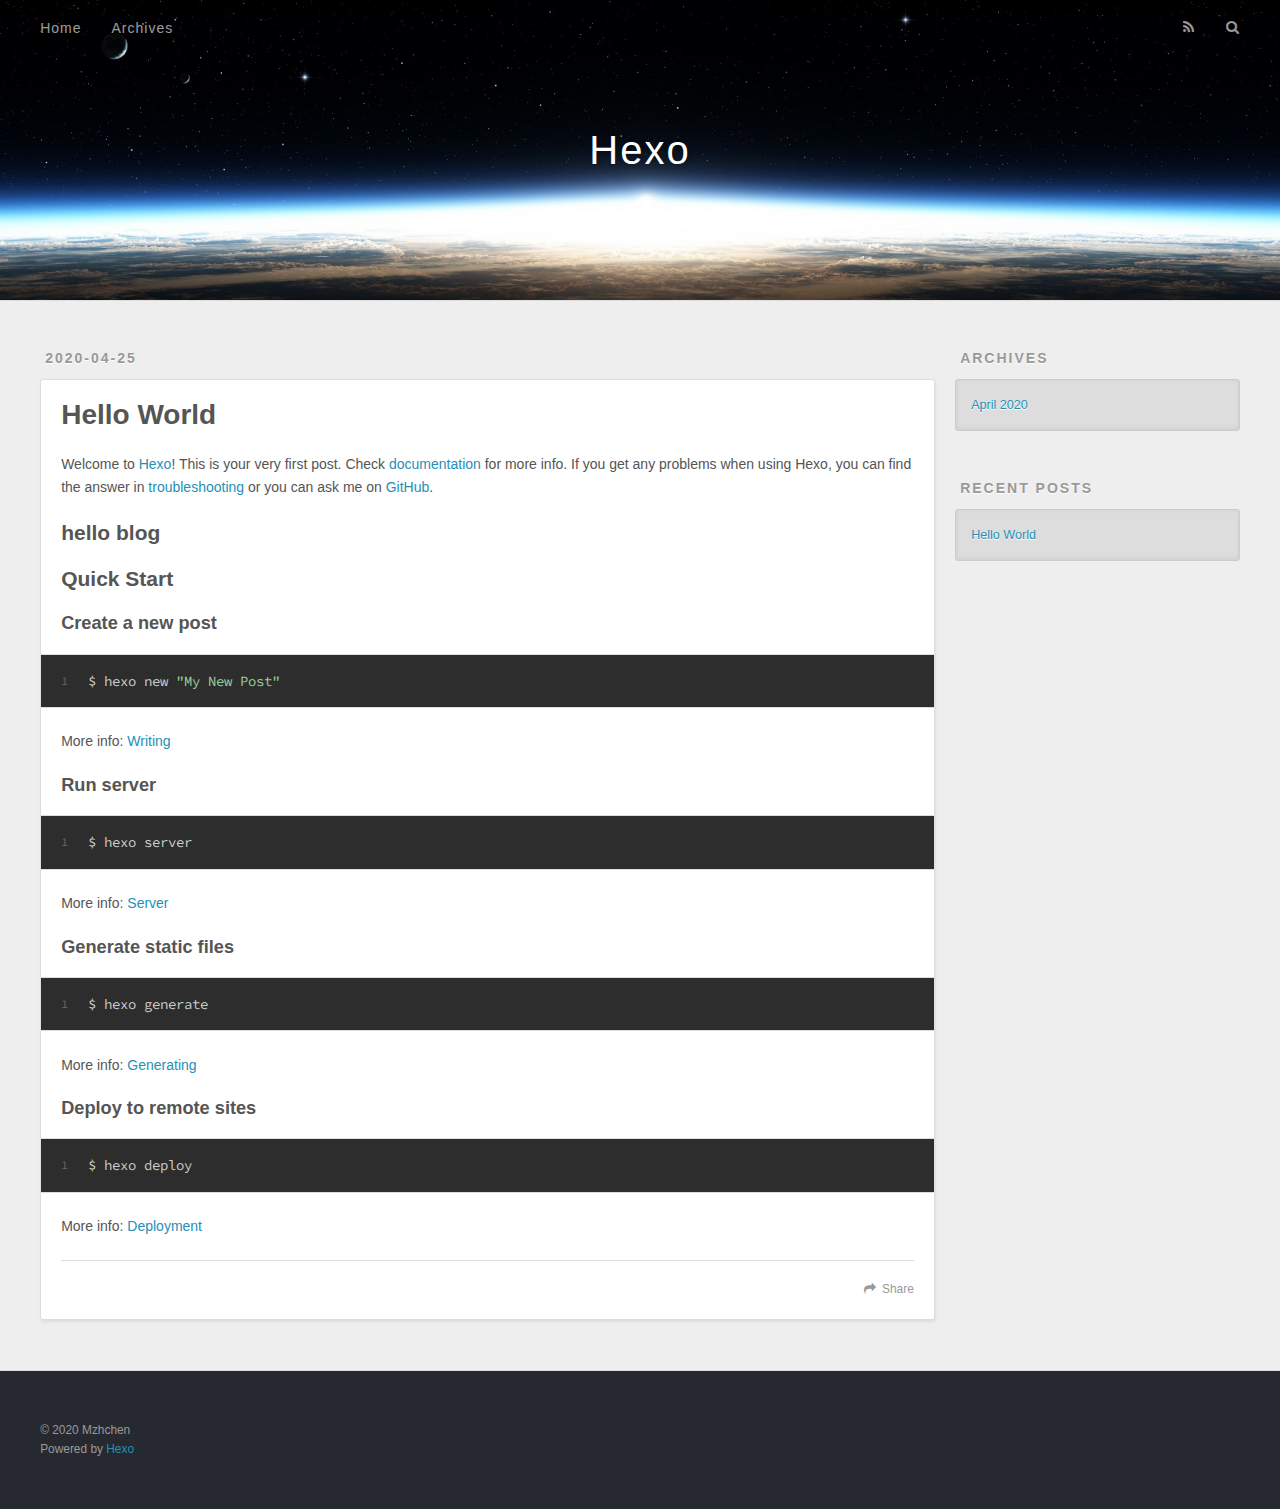
==== index.html @ f52b62e1 "Site updated: 2020-04-25 20:49:05" ====
<!DOCTYPE html>
<html>
<head>
  <meta charset="utf-8">
  

  
  <title>Hexo</title>
  <meta name="viewport" content="width=device-width, initial-scale=1, maximum-scale=1">
  <meta property="og:type" content="website">
<meta property="og:title" content="Hexo">
<meta property="og:url" content="https://mzhchen.github.io/index.html">
<meta property="og:site_name" content="Hexo">
<meta property="og:locale" content="en_US">
<meta property="article:author" content="Mzhchen">
<meta name="twitter:card" content="summary">
  
    <link rel="alternate" href="/atom.xml" title="Hexo" type="application/atom+xml">
  
  
    <link rel="icon" href="/favicon.png">
  
  
    <link href="//fonts.googleapis.com/css?family=Source+Code+Pro" rel="stylesheet" type="text/css">
  
  
<link rel="stylesheet" href="/css/style.css">

<meta name="generator" content="Hexo 4.2.0"></head>

<body>
  <div id="container">
    <div id="wrap">
      <header id="header">
  <div id="banner"></div>
  <div id="header-outer" class="outer">
    <div id="header-title" class="inner">
      <h1 id="logo-wrap">
        <a href="/" id="logo">Hexo</a>
      </h1>
      
    </div>
    <div id="header-inner" class="inner">
      <nav id="main-nav">
        <a id="main-nav-toggle" class="nav-icon"></a>
        
          <a class="main-nav-link" href="/">Home</a>
        
          <a class="main-nav-link" href="/archives">Archives</a>
        
      </nav>
      <nav id="sub-nav">
        
          <a id="nav-rss-link" class="nav-icon" href="/atom.xml" title="RSS Feed"></a>
        
        <a id="nav-search-btn" class="nav-icon" title="Search"></a>
      </nav>
      <div id="search-form-wrap">
        <form action="//google.com/search" method="get" accept-charset="UTF-8" class="search-form"><input type="search" name="q" class="search-form-input" placeholder="Search"><button type="submit" class="search-form-submit">&#xF002;</button><input type="hidden" name="sitesearch" value="https://Mzhchen.github.io"></form>
      </div>
    </div>
  </div>
</header>
      <div class="outer">
        <section id="main">
  
    <article id="post-hello-world" class="article article-type-post" itemscope itemprop="blogPost">
  <div class="article-meta">
    <a href="/2020/04/25/hello-world/" class="article-date">
  <time datetime="2020-04-25T09:57:55.713Z" itemprop="datePublished">2020-04-25</time>
</a>
    
  </div>
  <div class="article-inner">
    
    
      <header class="article-header">
        
  
    <h1 itemprop="name">
      <a class="article-title" href="/2020/04/25/hello-world/">Hello World</a>
    </h1>
  

      </header>
    
    <div class="article-entry" itemprop="articleBody">
      
        <p>Welcome to <a href="https://hexo.io/" target="_blank" rel="noopener">Hexo</a>! This is your very first post. Check <a href="https://hexo.io/docs/" target="_blank" rel="noopener">documentation</a> for more info. If you get any problems when using Hexo, you can find the answer in <a href="https://hexo.io/docs/troubleshooting.html" target="_blank" rel="noopener">troubleshooting</a> or you can ask me on <a href="https://github.com/hexojs/hexo/issues" target="_blank" rel="noopener">GitHub</a>.</p>
<h2 id="hello-blog"><a href="#hello-blog" class="headerlink" title="hello blog"></a>hello blog</h2><h2 id="Quick-Start"><a href="#Quick-Start" class="headerlink" title="Quick Start"></a>Quick Start</h2><h3 id="Create-a-new-post"><a href="#Create-a-new-post" class="headerlink" title="Create a new post"></a>Create a new post</h3><figure class="highlight bash"><table><tr><td class="gutter"><pre><span class="line">1</span><br></pre></td><td class="code"><pre><span class="line">$ hexo new <span class="string">"My New Post"</span></span><br></pre></td></tr></table></figure>

<p>More info: <a href="https://hexo.io/docs/writing.html" target="_blank" rel="noopener">Writing</a></p>
<h3 id="Run-server"><a href="#Run-server" class="headerlink" title="Run server"></a>Run server</h3><figure class="highlight bash"><table><tr><td class="gutter"><pre><span class="line">1</span><br></pre></td><td class="code"><pre><span class="line">$ hexo server</span><br></pre></td></tr></table></figure>

<p>More info: <a href="https://hexo.io/docs/server.html" target="_blank" rel="noopener">Server</a></p>
<h3 id="Generate-static-files"><a href="#Generate-static-files" class="headerlink" title="Generate static files"></a>Generate static files</h3><figure class="highlight bash"><table><tr><td class="gutter"><pre><span class="line">1</span><br></pre></td><td class="code"><pre><span class="line">$ hexo generate</span><br></pre></td></tr></table></figure>

<p>More info: <a href="https://hexo.io/docs/generating.html" target="_blank" rel="noopener">Generating</a></p>
<h3 id="Deploy-to-remote-sites"><a href="#Deploy-to-remote-sites" class="headerlink" title="Deploy to remote sites"></a>Deploy to remote sites</h3><figure class="highlight bash"><table><tr><td class="gutter"><pre><span class="line">1</span><br></pre></td><td class="code"><pre><span class="line">$ hexo deploy</span><br></pre></td></tr></table></figure>

<p>More info: <a href="https://hexo.io/docs/one-command-deployment.html" target="_blank" rel="noopener">Deployment</a></p>

      
    </div>
    <footer class="article-footer">
      <a data-url="https://mzhchen.github.io/2020/04/25/hello-world/" data-id="ck9fgdyg00000gotxbjgq7l87" class="article-share-link">Share</a>
      
      
    </footer>
  </div>
  
</article>


  


</section>
        
          <aside id="sidebar">
  
    

  
    

  
    
  
    
  <div class="widget-wrap">
    <h3 class="widget-title">Archives</h3>
    <div class="widget">
      <ul class="archive-list"><li class="archive-list-item"><a class="archive-list-link" href="/archives/2020/04/">April 2020</a></li></ul>
    </div>
  </div>


  
    
  <div class="widget-wrap">
    <h3 class="widget-title">Recent Posts</h3>
    <div class="widget">
      <ul>
        
          <li>
            <a href="/2020/04/25/hello-world/">Hello World</a>
          </li>
        
      </ul>
    </div>
  </div>

  
</aside>
        
      </div>
      <footer id="footer">
  
  <div class="outer">
    <div id="footer-info" class="inner">
      &copy; 2020 Mzhchen<br>
      Powered by <a href="http://hexo.io/" target="_blank">Hexo</a>
    </div>
  </div>
</footer>
    </div>
    <nav id="mobile-nav">
  
    <a href="/" class="mobile-nav-link">Home</a>
  
    <a href="/archives" class="mobile-nav-link">Archives</a>
  
</nav>
    

<script src="//ajax.googleapis.com/ajax/libs/jquery/2.0.3/jquery.min.js"></script>


  
<link rel="stylesheet" href="/fancybox/jquery.fancybox.css">

  
<script src="/fancybox/jquery.fancybox.pack.js"></script>




<script src="/js/script.js"></script>




  </div>
</body>
</html>
---- css/style.css ----
body {
  width: 100%;
}
body:before,
body:after {
  content: "";
  display: table;
}
body:after {
  clear: both;
}
html,
body,
div,
span,
applet,
object,
iframe,
h1,
h2,
h3,
h4,
h5,
h6,
p,
blockquote,
pre,
a,
abbr,
acronym,
address,
big,
cite,
code,
del,
dfn,
em,
img,
ins,
kbd,
q,
s,
samp,
small,
strike,
strong,
sub,
sup,
tt,
var,
dl,
dt,
dd,
ol,
ul,
li,
fieldset,
form,
label,
legend,
table,
caption,
tbody,
tfoot,
thead,
tr,
th,
td {
  margin: 0;
  padding: 0;
  border: 0;
  outline: 0;
  font-weight: inherit;
  font-style: inherit;
  font-family: inherit;
  font-size: 100%;
  vertical-align: baseline;
}
body {
  line-height: 1;
  color: #000;
  background: #fff;
}
ol,
ul {
  list-style: none;
}
table {
  border-collapse: separate;
  border-spacing: 0;
  vertical-align: middle;
}
caption,
th,
td {
  text-align: left;
  font-weight: normal;
  vertical-align: middle;
}
a img {
  border: none;
}
input,
button {
  margin: 0;
  padding: 0;
}
input::-moz-focus-inner,
button::-moz-focus-inner {
  border: 0;
  padding: 0;
}
@font-face {
  font-family: FontAwesome;
  font-style: normal;
  font-weight: normal;
  src: url("fonts/fontawesome-webfont.eot?v=#4.0.3");
  src: url("fonts/fontawesome-webfont.eot?#iefix&v=#4.0.3") format("embedded-opentype"), url("fonts/fontawesome-webfont.woff?v=#4.0.3") format("woff"), url("fonts/fontawesome-webfont.ttf?v=#4.0.3") format("truetype"), url("fonts/fontawesome-webfont.svg#fontawesomeregular?v=#4.0.3") format("svg");
}
html,
body,
#container {
  height: 100%;
}
body {
  background: #eee;
  font: 14px -apple-system, BlinkMacSystemFont, "Segoe UI", "Roboto", "Oxygen", "Ubuntu", "Cantarell", "Fira Sans", "Droid Sans", "Helvetica Neue", sans-serif;
  -webkit-text-size-adjust: 100%;
}
.outer {
  max-width: 1220px;
  margin: 0 auto;
  padding: 0 20px;
}
.outer:before,
.outer:after {
  content: "";
  display: table;
}
.outer:after {
  clear: both;
}
.inner {
  display: inline;
  float: left;
  width: 98.33333333333333%;
  margin: 0 0.833333333333333%;
}
.left,
.alignleft {
  float: left;
}
.right,
.alignright {
  float: right;
}
.clear {
  clear: both;
}
#container {
  position: relative;
}
.mobile-nav-on {
  overflow: hidden;
}
#wrap {
  height: 100%;
  width: 100%;
  position: absolute;
  top: 0;
  left: 0;
  -webkit-transition: 0.2s ease-out;
  -moz-transition: 0.2s ease-out;
  -ms-transition: 0.2s ease-out;
  transition: 0.2s ease-out;
  z-index: 1;
  background: #eee;
}
.mobile-nav-on #wrap {
  left: 280px;
}
@media screen and (min-width: 768px) {
  #main {
    display: inline;
    float: left;
    width: 73.33333333333333%;
    margin: 0 0.833333333333333%;
  }
}
.article-date,
.article-category-link,
.archive-year,
.widget-title {
  text-decoration: none;
  text-transform: uppercase;
  letter-spacing: 2px;
  color: #999;
  margin-bottom: 1em;
  margin-left: 5px;
  line-height: 1em;
  text-shadow: 0 1px #fff;
  font-weight: bold;
}
.article-inner,
.archive-article-inner {
  background: #fff;
  -webkit-box-shadow: 1px 2px 3px #ddd;
  box-shadow: 1px 2px 3px #ddd;
  border: 1px solid #ddd;
  border-radius: 3px;
}
.article-entry h1,
.widget h1 {
  font-size: 2em;
}
.article-entry h2,
.widget h2 {
  font-size: 1.5em;
}
.article-entry h3,
.widget h3 {
  font-size: 1.3em;
}
.article-entry h4,
.widget h4 {
  font-size: 1.2em;
}
.article-entry h5,
.widget h5 {
  font-size: 1em;
}
.article-entry h6,
.widget h6 {
  font-size: 1em;
  color: #999;
}
.article-entry hr,
.widget hr {
  border: 1px dashed #ddd;
}
.article-entry strong,
.widget strong {
  font-weight: bold;
}
.article-entry em,
.widget em,
.article-entry cite,
.widget cite {
  font-style: italic;
}
.article-entry sup,
.widget sup,
.article-entry sub,
.widget sub {
  font-size: 0.75em;
  line-height: 0;
  position: relative;
  vertical-align: baseline;
}
.article-entry sup,
.widget sup {
  top: -0.5em;
}
.article-entry sub,
.widget sub {
  bottom: -0.2em;
}
.article-entry small,
.widget small {
  font-size: 0.85em;
}
.article-entry acronym,
.widget acronym,
.article-entry abbr,
.widget abbr {
  border-bottom: 1px dotted;
}
.article-entry ul,
.widget ul,
.article-entry ol,
.widget ol,
.article-entry dl,
.widget dl {
  margin: 0 20px;
  line-height: 1.6em;
}
.article-entry ul ul,
.widget ul ul,
.article-entry ol ul,
.widget ol ul,
.article-entry ul ol,
.widget ul ol,
.article-entry ol ol,
.widget ol ol {
  margin-top: 0;
  margin-bottom: 0;
}
.article-entry ul,
.widget ul {
  list-style: disc;
}
.article-entry ol,
.widget ol {
  list-style: decimal;
}
.article-entry dt,
.widget dt {
  font-weight: bold;
}
#header {
  height: 300px;
  position: relative;
  border-bottom: 1px solid #ddd;
}
#header:before,
#header:after {
  content: "";
  position: absolute;
  left: 0;
  right: 0;
  height: 40px;
}
#header:before {
  top: 0;
  background: -webkit-linear-gradient(rgba(0,0,0,0.2), transparent);
  background: -moz-linear-gradient(rgba(0,0,0,0.2), transparent);
  background: -ms-linear-gradient(rgba(0,0,0,0.2), transparent);
  background: linear-gradient(rgba(0,0,0,0.2), transparent);
}
#header:after {
  bottom: 0;
  background: -webkit-linear-gradient(transparent, rgba(0,0,0,0.2));
  background: -moz-linear-gradient(transparent, rgba(0,0,0,0.2));
  background: -ms-linear-gradient(transparent, rgba(0,0,0,0.2));
  background: linear-gradient(transparent, rgba(0,0,0,0.2));
}
#header-outer {
  height: 100%;
  position: relative;
}
#header-inner {
  position: relative;
  overflow: hidden;
}
#banner {
  position: absolute;
  top: 0;
  left: 0;
  width: 100%;
  height: 100%;
  background: url("images/banner.jpg") center #000;
  -webkit-background-size: cover;
  -moz-background-size: cover;
  background-size: cover;
  z-index: -1;
}
#header-title {
  text-align: center;
  height: 40px;
  position: absolute;
  top: 50%;
  left: 0;
  margin-top: -20px;
}
#logo,
#subtitle {
  text-decoration: none;
  color: #fff;
  font-weight: 300;
  text-shadow: 0 1px 4px rgba(0,0,0,0.3);
}
#logo {
  font-size: 40px;
  line-height: 40px;
  letter-spacing: 2px;
}
#subtitle {
  font-size: 16px;
  line-height: 16px;
  letter-spacing: 1px;
}
#subtitle-wrap {
  margin-top: 16px;
}
#main-nav {
  float: left;
  margin-left: -15px;
}
.nav-icon,
.main-nav-link {
  float: left;
  color: #fff;
  opacity: 0.6;
  text-decoration: none;
  text-shadow: 0 1px rgba(0,0,0,0.2);
  -webkit-transition: opacity 0.2s;
  -moz-transition: opacity 0.2s;
  -ms-transition: opacity 0.2s;
  transition: opacity 0.2s;
  display: block;
  padding: 20px 15px;
}
.nav-icon:hover,
.main-nav-link:hover {
  opacity: 1;
}
.nav-icon {
  font-family: FontAwesome;
  text-align: center;
  font-size: 14px;
  width: 14px;
  height: 14px;
  padding: 20px 15px;
  position: relative;
  cursor: pointer;
}
.main-nav-link {
  font-weight: 300;
  letter-spacing: 1px;
}
@media screen and (max-width: 479px) {
  .main-nav-link {
    display: none;
  }
}
#main-nav-toggle {
  display: none;
}
#main-nav-toggle:before {
  content: "\f0c9";
}
@media screen and (max-width: 479px) {
  #main-nav-toggle {
    display: block;
  }
}
#sub-nav {
  float: right;
  margin-right: -15px;
}
#nav-rss-link:before {
  content: "\f09e";
}
#nav-search-btn:before {
  content: "\f002";
}
#search-form-wrap {
  position: absolute;
  top: 15px;
  width: 150px;
  height: 30px;
  right: -150px;
  opacity: 0;
  -webkit-transition: 0.2s ease-out;
  -moz-transition: 0.2s ease-out;
  -ms-transition: 0.2s ease-out;
  transition: 0.2s ease-out;
}
#search-form-wrap.on {
  opacity: 1;
  right: 0;
}
@media screen and (max-width: 479px) {
  #search-form-wrap {
    width: 100%;
    right: -100%;
  }
}
.search-form {
  position: absolute;
  top: 0;
  left: 0;
  right: 0;
  background: #fff;
  padding: 5px 15px;
  border-radius: 15px;
  -webkit-box-shadow: 0 0 10px rgba(0,0,0,0.3);
  box-shadow: 0 0 10px rgba(0,0,0,0.3);
}
.search-form-input {
  border: none;
  background: none;
  color: #555;
  width: 100%;
  font: 13px -apple-system, BlinkMacSystemFont, "Segoe UI", "Roboto", "Oxygen", "Ubuntu", "Cantarell", "Fira Sans", "Droid Sans", "Helvetica Neue", sans-serif;
  outline: none;
}
.search-form-input::-webkit-search-results-decoration,
.search-form-input::-webkit-search-cancel-button {
  -webkit-appearance: none;
}
.search-form-submit {
  position: absolute;
  top: 50%;
  right: 10px;
  margin-top: -7px;
  font: 13px FontAwesome;
  border: none;
  background: none;
  color: #bbb;
  cursor: pointer;
}
.search-form-submit:hover,
.search-form-submit:focus {
  color: #777;
}
.article {
  margin: 50px 0;
}
.article-inner {
  overflow: hidden;
}
.article-meta:before,
.article-meta:after {
  content: "";
  display: table;
}
.article-meta:after {
  clear: both;
}
.article-date {
  float: left;
}
.article-category {
  float: left;
  line-height: 1em;
  color: #ccc;
  text-shadow: 0 1px #fff;
  margin-left: 8px;
}
.article-category:before {
  content: "\2022";
}
.article-category-link {
  margin: 0 12px 1em;
}
.article-header {
  padding: 20px 20px 0;
}
.article-title {
  text-decoration: none;
  font-size: 2em;
  font-weight: bold;
  color: #555;
  line-height: 1.1em;
  -webkit-transition: color 0.2s;
  -moz-transition: color 0.2s;
  -ms-transition: color 0.2s;
  transition: color 0.2s;
}
a.article-title:hover {
  color: #258fb8;
}
.article-entry {
  color: #555;
  padding: 0 20px;
}
.article-entry:before,
.article-entry:after {
  content: "";
  display: table;
}
.article-entry:after {
  clear: both;
}
.article-entry p,
.article-entry table {
  line-height: 1.6em;
  margin: 1.6em 0;
}
.article-entry h1,
.article-entry h2,
.article-entry h3,
.article-entry h4,
.article-entry h5,
.article-entry h6 {
  font-weight: bold;
}
.article-entry h1,
.article-entry h2,
.article-entry h3,
.article-entry h4,
.article-entry h5,
.article-entry h6 {
  line-height: 1.1em;
  margin: 1.1em 0;
}
.article-entry a {
  color: #258fb8;
  text-decoration: none;
}
.article-entry a:hover {
  text-decoration: underline;
}
.article-entry ul,
.article-entry ol,
.article-entry dl {
  margin-top: 1.6em;
  margin-bottom: 1.6em;
}
.article-entry img,
.article-entry video {
  max-width: 100%;
  height: auto;
  display: block;
  margin: auto;
}
.article-entry iframe {
  border: none;
}
.article-entry table {
  width: 100%;
  border-collapse: collapse;
  border-spacing: 0;
}
.article-entry th {
  font-weight: bold;
  border-bottom: 3px solid #ddd;
  padding-bottom: 0.5em;
}
.article-entry td {
  border-bottom: 1px solid #ddd;
  padding: 10px 0;
}
.article-entry blockquote {
  font-family: Georgia, "Times New Roman", serif;
  font-size: 1.4em;
  margin: 1.6em 20px;
  text-align: center;
}
.article-entry blockquote footer {
  font-size: 14px;
  margin: 1.6em 0;
  font-family: -apple-system, BlinkMacSystemFont, "Segoe UI", "Roboto", "Oxygen", "Ubuntu", "Cantarell", "Fira Sans", "Droid Sans", "Helvetica Neue", sans-serif;
}
.article-entry blockquote footer cite:before {
  content: "—";
  padding: 0 0.5em;
}
.article-entry .pullquote {
  text-align: left;
  width: 45%;
  margin: 0;
}
.article-entry .pullquote.left {
  margin-left: 0.5em;
  margin-right: 1em;
}
.article-entry .pullquote.right {
  margin-right: 0.5em;
  margin-left: 1em;
}
.article-entry .caption {
  color: #999;
  display: block;
  font-size: 0.9em;
  margin-top: 0.5em;
  position: relative;
  text-align: center;
}
.article-entry .video-container {
  position: relative;
  padding-top: 56.25%;
  height: 0;
  overflow: hidden;
}
.article-entry .video-container iframe,
.article-entry .video-container object,
.article-entry .video-container embed {
  position: absolute;
  top: 0;
  left: 0;
  width: 100%;
  height: 100%;
  margin-top: 0;
}
.article-more-link a {
  display: inline-block;
  line-height: 1em;
  padding: 6px 15px;
  border-radius: 15px;
  background: #eee;
  color: #999;
  text-shadow: 0 1px #fff;
  text-decoration: none;
}
.article-more-link a:hover {
  background: #258fb8;
  color: #fff;
  text-decoration: none;
  text-shadow: 0 1px #1e7293;
}
.article-footer {
  font-size: 0.85em;
  line-height: 1.6em;
  border-top: 1px solid #ddd;
  padding-top: 1.6em;
  margin: 0 20px 20px;
}
.article-footer:before,
.article-footer:after {
  content: "";
  display: table;
}
.article-footer:after {
  clear: both;
}
.article-footer a {
  color: #999;
  text-decoration: none;
}
.article-footer a:hover {
  color: #555;
}
.article-tag-list-item {
  float: left;
  margin-right: 10px;
}
.article-tag-list-link:before {
  content: "#";
}
.article-comment-link {
  float: right;
}
.article-comment-link:before {
  content: "\f075";
  font-family: FontAwesome;
  padding-right: 8px;
}
.article-share-link {
  cursor: pointer;
  float: right;
  margin-left: 20px;
}
.article-share-link:before {
  content: "\f064";
  font-family: FontAwesome;
  padding-right: 6px;
}
#article-nav {
  position: relative;
}
#article-nav:before,
#article-nav:after {
  content: "";
  display: table;
}
#article-nav:after {
  clear: both;
}
@media screen and (min-width: 768px) {
  #article-nav {
    margin: 50px 0;
  }
  #article-nav:before {
    width: 8px;
    height: 8px;
    position: absolute;
    top: 50%;
    left: 50%;
    margin-top: -4px;
    margin-left: -4px;
    content: "";
    border-radius: 50%;
    background: #ddd;
    -webkit-box-shadow: 0 1px 2px #fff;
    box-shadow: 0 1px 2px #fff;
  }
}
.article-nav-link-wrap {
  text-decoration: none;
  text-shadow: 0 1px #fff;
  color: #999;
  -webkit-box-sizing: border-box;
  -moz-box-sizing: border-box;
  box-sizing: border-box;
  margin-top: 50px;
  text-align: center;
  display: block;
}
.article-nav-link-wrap:hover {
  color: #555;
}
@media screen and (min-width: 768px) {
  .article-nav-link-wrap {
    width: 50%;
    margin-top: 0;
  }
}
@media screen and (min-width: 768px) {
  #article-nav-newer {
    float: left;
    text-align: right;
    padding-right: 20px;
  }
}
@media screen and (min-width: 768px) {
  #article-nav-older {
    float: right;
    text-align: left;
    padding-left: 20px;
  }
}
.article-nav-caption {
  text-transform: uppercase;
  letter-spacing: 2px;
  color: #ddd;
  line-height: 1em;
  font-weight: bold;
}
#article-nav-newer .article-nav-caption {
  margin-right: -2px;
}
.article-nav-title {
  font-size: 0.85em;
  line-height: 1.6em;
  margin-top: 0.5em;
}
.article-share-box {
  position: absolute;
  display: none;
  background: #fff;
  -webkit-box-shadow: 1px 2px 10px rgba(0,0,0,0.2);
  box-shadow: 1px 2px 10px rgba(0,0,0,0.2);
  border-radius: 3px;
  margin-left: -145px;
  overflow: hidden;
  z-index: 1;
}
.article-share-box.on {
  display: block;
}
.article-share-input {
  width: 100%;
  background: none;
  -webkit-box-sizing: border-box;
  -moz-box-sizing: border-box;
  box-sizing: border-box;
  font: 14px -apple-system, BlinkMacSystemFont, "Segoe UI", "Roboto", "Oxygen", "Ubuntu", "Cantarell", "Fira Sans", "Droid Sans", "Helvetica Neue", sans-serif;
  padding: 0 15px;
  color: #555;
  outline: none;
  border: 1px solid #ddd;
  border-radius: 3px 3px 0 0;
  height: 36px;
  line-height: 36px;
}
.article-share-links {
  background: #eee;
}
.article-share-links:before,
.article-share-links:after {
  content: "";
  display: table;
}
.article-share-links:after {
  clear: both;
}
.article-share-twitter,
.article-share-facebook,
.article-share-pinterest,
.article-share-google {
  width: 50px;
  height: 36px;
  display: block;
  float: left;
  position: relative;
  color: #999;
  text-shadow: 0 1px #fff;
}
.article-share-twitter:before,
.article-share-facebook:before,
.article-share-pinterest:before,
.article-share-google:before {
  font-size: 20px;
  font-family: FontAwesome;
  width: 20px;
  height: 20px;
  position: absolute;
  top: 50%;
  left: 50%;
  margin-top: -10px;
  margin-left: -10px;
  text-align: center;
}
.article-share-twitter:hover,
.article-share-facebook:hover,
.article-share-pinterest:hover,
.article-share-google:hover {
  color: #fff;
}
.article-share-twitter:before {
  content: "\f099";
}
.article-share-twitter:hover {
  background: #00aced;
  text-shadow: 0 1px #008abe;
}
.article-share-facebook:before {
  content: "\f09a";
}
.article-share-facebook:hover {
  background: #3b5998;
  text-shadow: 0 1px #2f477a;
}
.article-share-pinterest:before {
  content: "\f0d2";
}
.article-share-pinterest:hover {
  background: #cb2027;
  text-shadow: 0 1px #a21a1f;
}
.article-share-google:before {
  content: "\f0d5";
}
.article-share-google:hover {
  background: #dd4b39;
  text-shadow: 0 1px #be3221;
}
.article-gallery {
  background: #000;
  position: relative;
}
.article-gallery-photos {
  position: relative;
  overflow: hidden;
}
.article-gallery-img {
  display: none;
  max-width: 100%;
}
.article-gallery-img:first-child {
  display: block;
}
.article-gallery-img.loaded {
  position: absolute;
  display: block;
}
.article-gallery-img img {
  display: block;
  max-width: 100%;
  margin: 0 auto;
}
#comments {
  background: #fff;
  -webkit-box-shadow: 1px 2px 3px #ddd;
  box-shadow: 1px 2px 3px #ddd;
  padding: 20px;
  border: 1px solid #ddd;
  border-radius: 3px;
  margin: 50px 0;
}
#comments a {
  color: #258fb8;
}
.archives-wrap {
  margin: 50px 0;
}
.archives:before,
.archives:after {
  content: "";
  display: table;
}
.archives:after {
  clear: both;
}
.archive-year-wrap {
  margin-bottom: 1em;
}
.archives {
  -webkit-column-gap: 10px;
  -moz-column-gap: 10px;
  column-gap: 10px;
}
@media screen and (min-width: 480px) and (max-width: 767px) {
  .archives {
    -webkit-column-count: 2;
    -moz-column-count: 2;
    column-count: 2;
  }
}
@media screen and (min-width: 768px) {
  .archives {
    -webkit-column-count: 3;
    -moz-column-count: 3;
    column-count: 3;
  }
}
.archive-article {
  -webkit-column-break-inside: avoid;
  page-break-inside: avoid;
  overflow: hidden;
  break-inside: avoid-column;
}
.archive-article-inner {
  padding: 10px;
  margin-bottom: 15px;
}
.archive-article-title {
  text-decoration: none;
  font-weight: bold;
  color: #555;
  -webkit-transition: color 0.2s;
  -moz-transition: color 0.2s;
  -ms-transition: color 0.2s;
  transition: color 0.2s;
  line-height: 1.6em;
}
.archive-article-title:hover {
  color: #258fb8;
}
.archive-article-footer {
  margin-top: 1em;
}
.archive-article-date {
  color: #999;
  text-decoration: none;
  font-size: 0.85em;
  line-height: 1em;
  margin-bottom: 0.5em;
  display: block;
}
#page-nav {
  margin: 50px auto;
  background: #fff;
  -webkit-box-shadow: 1px 2px 3px #ddd;
  box-shadow: 1px 2px 3px #ddd;
  border: 1px solid #ddd;
  border-radius: 3px;
  text-align: center;
  color: #999;
  overflow: hidden;
}
#page-nav:before,
#page-nav:after {
  content: "";
  display: table;
}
#page-nav:after {
  clear: both;
}
#page-nav a,
#page-nav span {
  padding: 10px 20px;
  line-height: 1;
  height: 2ex;
}
#page-nav a {
  color: #999;
  text-decoration: none;
}
#page-nav a:hover {
  background: #999;
  color: #fff;
}
#page-nav .prev {
  float: left;
}
#page-nav .next {
  float: right;
}
#page-nav .page-number {
  display: inline-block;
}
@media screen and (max-width: 479px) {
  #page-nav .page-number {
    display: none;
  }
}
#page-nav .current {
  color: #555;
  font-weight: bold;
}
#page-nav .space {
  color: #ddd;
}
#footer {
  background: #262a30;
  padding: 50px 0;
  border-top: 1px solid #ddd;
  color: #999;
}
#footer a {
  color: #258fb8;
  text-decoration: none;
}
#footer a:hover {
  text-decoration: underline;
}
#footer-info {
  line-height: 1.6em;
  font-size: 0.85em;
}
.article-entry pre,
.article-entry .highlight {
  background: #2d2d2d;
  margin: 0 -20px;
  padding: 15px 20px;
  border-style: solid;
  border-color: #ddd;
  border-width: 1px 0;
  overflow: auto;
  color: #ccc;
  line-height: 22.400000000000002px;
}
.article-entry .highlight .gutter pre,
.article-entry .gist .gist-file .gist-data .line-numbers {
  color: #666;
  font-size: 0.85em;
}
.article-entry pre,
.article-entry code {
  font-family: "Source Code Pro", Consolas, Monaco, Menlo, Consolas, monospace;
}
.article-entry code {
  background: #eee;
  text-shadow: 0 1px #fff;
  padding: 0 0.3em;
}
.article-entry pre code {
  background: none;
  text-shadow: none;
  padding: 0;
}
.article-entry .highlight pre {
  border: none;
  margin: 0;
  padding: 0;
}
.article-entry .highlight table {
  margin: 0;
  width: auto;
}
.article-entry .highlight td {
  border: none;
  padding: 0;
}
.article-entry .highlight figcaption {
  font-size: 0.85em;
  color: #999;
  line-height: 1em;
  margin-bottom: 1em;
}
.article-entry .highlight figcaption:before,
.article-entry .highlight figcaption:after {
  content: "";
  display: table;
}
.article-entry .highlight figcaption:after {
  clear: both;
}
.article-entry .highlight figcaption a {
  float: right;
}
.article-entry .highlight .gutter pre {
  text-align: right;
  padding-right: 20px;
}
.article-entry .highlight .line {
  height: 22.400000000000002px;
}
.article-entry .highlight .line.marked {
  background: #515151;
}
.article-entry .gist {
  margin: 0 -20px;
  border-style: solid;
  border-color: #ddd;
  border-width: 1px 0;
  background: #2d2d2d;
  padding: 15px 20px 15px 0;
}
.article-entry .gist .gist-file {
  border: none;
  font-family: "Source Code Pro", Consolas, Monaco, Menlo, Consolas, monospace;
  margin: 0;
}
.article-entry .gist .gist-file .gist-data {
  background: none;
  border: none;
}
.article-entry .gist .gist-file .gist-data .line-numbers {
  background: none;
  border: none;
  padding: 0 20px 0 0;
}
.article-entry .gist .gist-file .gist-data .line-data {
  padding: 0 !important;
}
.article-entry .gist .gist-file .highlight {
  margin: 0;
  padding: 0;
  border: none;
}
.article-entry .gist .gist-file .gist-meta {
  background: #2d2d2d;
  color: #999;
  font: 0.85em -apple-system, BlinkMacSystemFont, "Segoe UI", "Roboto", "Oxygen", "Ubuntu", "Cantarell", "Fira Sans", "Droid Sans", "Helvetica Neue", sans-serif;
  text-shadow: 0 0;
  padding: 0;
  margin-top: 1em;
  margin-left: 20px;
}
.article-entry .gist .gist-file .gist-meta a {
  color: #258fb8;
  font-weight: normal;
}
.article-entry .gist .gist-file .gist-meta a:hover {
  text-decoration: underline;
}
pre .comment,
pre .title {
  color: #999;
}
pre .variable,
pre .attribute,
pre .tag,
pre .regexp,
pre .ruby .constant,
pre .xml .tag .title,
pre .xml .pi,
pre .xml .doctype,
pre .html .doctype,
pre .css .id,
pre .css .class,
pre .css .pseudo {
  color: #f2777a;
}
pre .number,
pre .preprocessor,
pre .built_in,
pre .literal,
pre .params,
pre .constant {
  color: #f99157;
}
pre .class,
pre .ruby .class .title,
pre .css .rules .attribute {
  color: #9c9;
}
pre .string,
pre .value,
pre .inheritance,
pre .header,
pre .ruby .symbol,
pre .xml .cdata {
  color: #9c9;
}
pre .css .hexcolor {
  color: #6cc;
}
pre .function,
pre .python .decorator,
pre .python .title,
pre .ruby .function .title,
pre .ruby .title .keyword,
pre .perl .sub,
pre .javascript .title,
pre .coffeescript .title {
  color: #69c;
}
pre .keyword,
pre .javascript .function {
  color: #c9c;
}
@media screen and (max-width: 479px) {
  #mobile-nav {
    position: absolute;
    top: 0;
    left: 0;
    width: 280px;
    height: 100%;
    background: #191919;
    border-right: 1px solid #fff;
  }
}
@media screen and (max-width: 479px) {
  .mobile-nav-link {
    display: block;
    color: #999;
    text-decoration: none;
    padding: 15px 20px;
    font-weight: bold;
  }
  .mobile-nav-link:hover {
    color: #fff;
  }
}
@media screen and (min-width: 768px) {
  #sidebar {
    display: inline;
    float: left;
    width: 23.333333333333332%;
    margin: 0 0.833333333333333%;
  }
}
.widget-wrap {
  margin: 50px 0;
}
.widget {
  color: #777;
  text-shadow: 0 1px #fff;
  background: #ddd;
  -webkit-box-shadow: 0 -1px 4px #ccc inset;
  box-shadow: 0 -1px 4px #ccc inset;
  border: 1px solid #ccc;
  padding: 15px;
  border-radius: 3px;
}
.widget a {
  color: #258fb8;
  text-decoration: none;
}
.widget a:hover {
  text-decoration: underline;
}
.widget ul ul,
.widget ol ul,
.widget dl ul,
.widget ul ol,
.widget ol ol,
.widget dl ol,
.widget ul dl,
.widget ol dl,
.widget dl dl {
  margin-left: 15px;
  list-style: disc;
}
.widget {
  line-height: 1.6em;
  word-wrap: break-word;
  font-size: 0.9em;
}
.widget ul,
.widget ol {
  list-style: none;
  margin: 0;
}
.widget ul ul,
.widget ol ul,
.widget ul ol,
.widget ol ol {
  margin: 0 20px;
}
.widget ul ul,
.widget ol ul {
  list-style: disc;
}
.widget ul ol,
.widget ol ol {
  list-style: decimal;
}
.category-list-count,
.tag-list-count,
.archive-list-count {
  padding-left: 5px;
  color: #999;
  font-size: 0.85em;
}
.category-list-count:before,
.tag-list-count:before,
.archive-list-count:before {
  content: "(";
}
.category-list-count:after,
.tag-list-count:after,
.archive-list-count:after {
  content: ")";
}
.tagcloud a {
  margin-right: 5px;
  display: inline-block;
}
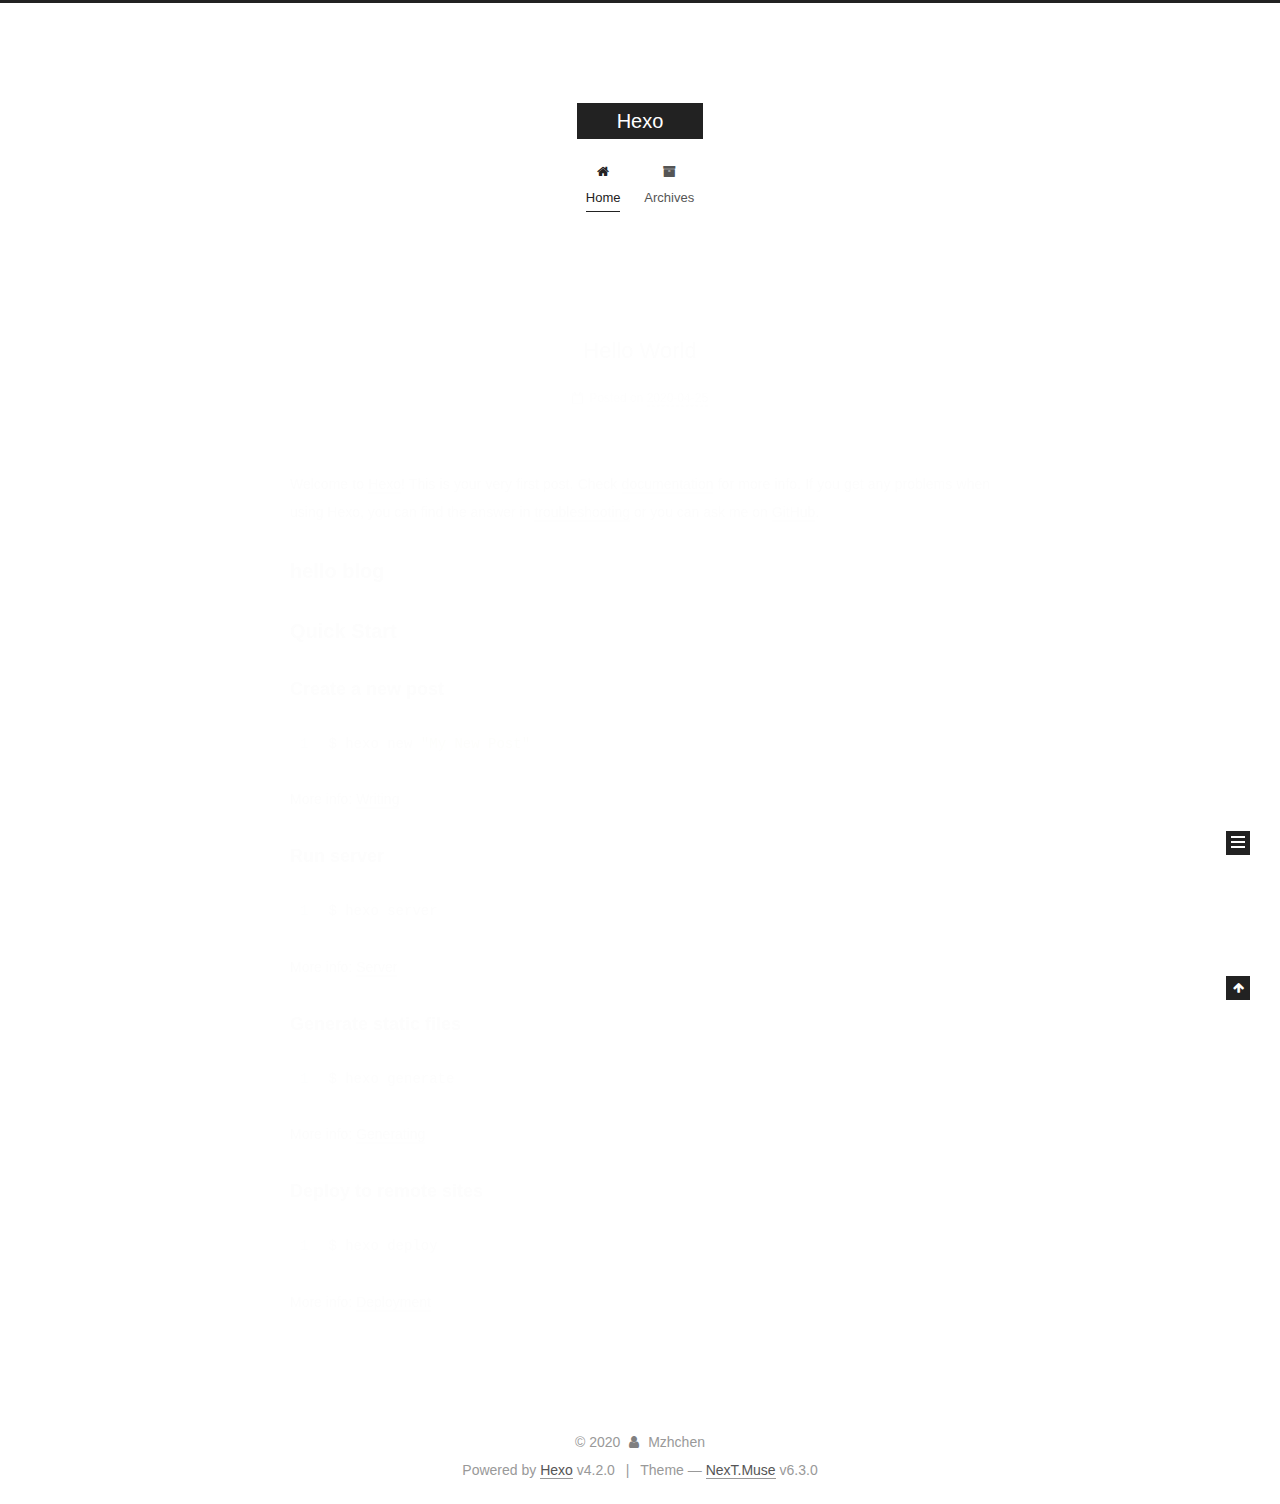
==== commit 0f1eafd2: "Site updated: 2020-04-25 21:21:44" ====
--- a/index.html
+++ b/index.html
@@ -1,12 +1,113 @@
 <!DOCTYPE html>
-<html>
+
+
+
+
+
+
+
+
+
+
+
+
+  
+
+
+<html class="theme-next muse use-motion" lang="en">
 <head>
-  <meta charset="utf-8">
-  
-
-  
-  <title>Hexo</title>
-  <meta name="viewport" content="width=device-width, initial-scale=1, maximum-scale=1">
+  <meta charset="UTF-8"/>
+<meta http-equiv="X-UA-Compatible" content="IE=edge" />
+<meta name="viewport" content="width=device-width, initial-scale=1, maximum-scale=2"/>
+<meta name="theme-color" content="#222">
+
+
+
+
+
+
+
+
+
+
+
+
+<meta http-equiv="Cache-Control" content="no-transform" />
+<meta http-equiv="Cache-Control" content="no-siteapp" />
+
+
+
+
+
+
+
+
+
+
+
+
+
+
+
+
+
+
+
+
+
+
+<link href="/lib/font-awesome/css/font-awesome.min.css?v=4.6.2" rel="stylesheet" type="text/css" />
+
+<link href="/css/main.css?v=6.3.0" rel="stylesheet" type="text/css" />
+
+
+  <link rel="apple-touch-icon" sizes="180x180" href="/images/apple-touch-icon-next.png?v=6.3.0">
+
+
+  <link rel="icon" type="image/png" sizes="32x32" href="/images/favicon-32x32-next.png?v=6.3.0">
+
+
+  <link rel="icon" type="image/png" sizes="16x16" href="/images/favicon-16x16-next.png?v=6.3.0">
+
+
+  <link rel="mask-icon" href="/images/logo.svg?v=6.3.0" color="#222">
+
+
+
+
+
+
+
+
+
+<script type="text/javascript" id="hexo.configurations">
+  var NexT = window.NexT || {};
+  var CONFIG = {
+    root: '/',
+    scheme: 'Muse',
+    version: '6.3.0',
+    sidebar: {"position":"left","display":"post","offset":12,"b2t":false,"scrollpercent":false,"onmobile":false},
+    fancybox: false,
+    fastclick: false,
+    lazyload: false,
+    tabs: true,
+    motion: {"enable":true,"async":false,"transition":{"post_block":"fadeIn","post_header":"slideDownIn","post_body":"slideDownIn","coll_header":"slideLeftIn","sidebar":"slideUpIn"}},
+    algolia: {
+      applicationID: '',
+      apiKey: '',
+      indexName: '',
+      hits: {"per_page":10},
+      labels: {"input_placeholder":"Search for Posts","hits_empty":"We didn't find any results for the search: ${query}","hits_stats":"${hits} results found in ${time} ms"}
+    }
+  };
+</script>
+
+
+  
+
+
+
+
   <meta property="og:type" content="website">
 <meta property="og:title" content="Hexo">
 <meta property="og:url" content="https://mzhchen.github.io/index.html">
@@ -14,183 +115,566 @@
 <meta property="og:locale" content="en_US">
 <meta property="article:author" content="Mzhchen">
 <meta name="twitter:card" content="summary">
-  
-    <link rel="alternate" href="/atom.xml" title="Hexo" type="application/atom+xml">
-  
-  
-    <link rel="icon" href="/favicon.png">
-  
-  
-    <link href="//fonts.googleapis.com/css?family=Source+Code+Pro" rel="stylesheet" type="text/css">
-  
-  
-<link rel="stylesheet" href="/css/style.css">
+
+
+
+
+
+
+  <link rel="canonical" href="https://Mzhchen.github.io/"/>
+
+
+
+<script type="text/javascript" id="page.configurations">
+  CONFIG.page = {
+    sidebar: "",
+  };
+</script>
+
+  <title>Hexo</title>
+  
+
+
+
+
+
+
+
+
+
+  <noscript>
+  <style type="text/css">
+    .use-motion .motion-element,
+    .use-motion .brand,
+    .use-motion .menu-item,
+    .sidebar-inner,
+    .use-motion .post-block,
+    .use-motion .pagination,
+    .use-motion .comments,
+    .use-motion .post-header,
+    .use-motion .post-body,
+    .use-motion .collection-title { opacity: initial; }
+
+    .use-motion .logo,
+    .use-motion .site-title,
+    .use-motion .site-subtitle {
+      opacity: initial;
+      top: initial;
+    }
+
+    .use-motion {
+      .logo-line-before i { left: initial; }
+      .logo-line-after i { right: initial; }
+    }
+  </style>
+</noscript>
 
 <meta name="generator" content="Hexo 4.2.0"></head>
 
-<body>
-  <div id="container">
-    <div id="wrap">
-      <header id="header">
-  <div id="banner"></div>
-  <div id="header-outer" class="outer">
-    <div id="header-title" class="inner">
-      <h1 id="logo-wrap">
-        <a href="/" id="logo">Hexo</a>
-      </h1>
-      
+<body itemscope itemtype="http://schema.org/WebPage" lang="en">
+
+  
+  
+    
+  
+
+  <div class="container sidebar-position-left 
+  page-home">
+    <div class="headband"></div>
+
+    <header id="header" class="header" itemscope itemtype="http://schema.org/WPHeader">
+      <div class="header-inner"><div class="site-brand-wrapper">
+  <div class="site-meta ">
+    
+
+    <div class="custom-logo-site-title">
+      <a href="/" class="brand" rel="start">
+        <span class="logo-line-before"><i></i></span>
+        <span class="site-title">Hexo</span>
+        <span class="logo-line-after"><i></i></span>
+      </a>
     </div>
-    <div id="header-inner" class="inner">
-      <nav id="main-nav">
-        <a id="main-nav-toggle" class="nav-icon"></a>
-        
-          <a class="main-nav-link" href="/">Home</a>
-        
-          <a class="main-nav-link" href="/archives">Archives</a>
-        
-      </nav>
-      <nav id="sub-nav">
-        
-          <a id="nav-rss-link" class="nav-icon" href="/atom.xml" title="RSS Feed"></a>
-        
-        <a id="nav-search-btn" class="nav-icon" title="Search"></a>
-      </nav>
-      <div id="search-form-wrap">
-        <form action="//google.com/search" method="get" accept-charset="UTF-8" class="search-form"><input type="search" name="q" class="search-form-input" placeholder="Search"><button type="submit" class="search-form-submit">&#xF002;</button><input type="hidden" name="sitesearch" value="https://Mzhchen.github.io"></form>
-      </div>
+    
+  </div>
+
+  <div class="site-nav-toggle">
+    <button aria-label="Toggle navigation bar">
+      <span class="btn-bar"></span>
+      <span class="btn-bar"></span>
+      <span class="btn-bar"></span>
+    </button>
+  </div>
+</div>
+
+
+
+<nav class="site-nav">
+  
+    <ul id="menu" class="menu">
+      
+        
+        
+        
+          
+          <li class="menu-item menu-item-home menu-item-active">
+    <a href="/" rel="section">
+      <i class="menu-item-icon fa fa-fw fa-home"></i> <br />Home</a>
+  </li>
+        
+        
+        
+          
+          <li class="menu-item menu-item-archives">
+    <a href="/archives/" rel="section">
+      <i class="menu-item-icon fa fa-fw fa-archive"></i> <br />Archives</a>
+  </li>
+
+      
+      
+    </ul>
+  
+
+  
+    
+
+  
+
+  
+</nav>
+
+
+
+  
+
+
+
+</div>
+    </header>
+
+    
+
+
+    <main id="main" class="main">
+      <div class="main-inner">
+        <div class="content-wrap">
+          
+          <div id="content" class="content">
+            
+  <section id="posts" class="posts-expand">
+    
+      
+
+  
+
+  
+  
+  
+
+  
+
+  <article class="post post-type-normal" itemscope itemtype="http://schema.org/Article">
+  
+  
+  
+  <div class="post-block">
+    <link itemprop="mainEntityOfPage" href="https://Mzhchen.github.io/2020/04/25/hello-world/">
+
+    <span hidden itemprop="author" itemscope itemtype="http://schema.org/Person">
+      <meta itemprop="name" content="Mzhchen">
+      <meta itemprop="description" content="">
+      <meta itemprop="image" content="/images/avatar.gif">
+    </span>
+
+    <span hidden itemprop="publisher" itemscope itemtype="http://schema.org/Organization">
+      <meta itemprop="name" content="Hexo">
+    </span>
+
+    
+      <header class="post-header">
+
+        
+        
+          <h1 class="post-title" itemprop="name headline">
+                
+                <a class="post-title-link" href="/2020/04/25/hello-world/" itemprop="url">
+                  Hello World
+                </a>
+              
+            
+          </h1>
+        
+
+        <div class="post-meta">
+          <span class="post-time">
+
+            
+            
+            
+
+            
+              <span class="post-meta-item-icon">
+                <i class="fa fa-calendar-o"></i>
+              </span>
+              
+                <span class="post-meta-item-text">Posted on</span>
+              
+
+              
+                
+              
+
+              <time title="Created: 2020-04-25 17:57:55 / Modified: 18:17:32" itemprop="dateCreated datePublished" datetime="2020-04-25T17:57:55+08:00">2020-04-25</time>
+            
+
+            
+              
+
+              
+            
+          </span>
+
+          
+
+          
+            
+          
+
+          
+          
+
+          
+
+          
+
+          
+
+        </div>
+      </header>
+    
+
+    
+    
+    
+    <div class="post-body" itemprop="articleBody">
+
+      
+      
+
+      
+        
+          
+            <p>Welcome to <a href="https://hexo.io/" target="_blank" rel="noopener">Hexo</a>! This is your very first post. Check <a href="https://hexo.io/docs/" target="_blank" rel="noopener">documentation</a> for more info. If you get any problems when using Hexo, you can find the answer in <a href="https://hexo.io/docs/troubleshooting.html" target="_blank" rel="noopener">troubleshooting</a> or you can ask me on <a href="https://github.com/hexojs/hexo/issues" target="_blank" rel="noopener">GitHub</a>.</p>
+<h2 id="hello-blog"><a href="#hello-blog" class="headerlink" title="hello blog"></a>hello blog</h2><h2 id="Quick-Start"><a href="#Quick-Start" class="headerlink" title="Quick Start"></a>Quick Start</h2><h3 id="Create-a-new-post"><a href="#Create-a-new-post" class="headerlink" title="Create a new post"></a>Create a new post</h3><figure class="highlight bash"><table><tr><td class="gutter"><pre><span class="line">1</span><br></pre></td><td class="code"><pre><span class="line">$ hexo new <span class="string">"My New Post"</span></span><br></pre></td></tr></table></figure>
+
+<p>More info: <a href="https://hexo.io/docs/writing.html" target="_blank" rel="noopener">Writing</a></p>
+<h3 id="Run-server"><a href="#Run-server" class="headerlink" title="Run server"></a>Run server</h3><figure class="highlight bash"><table><tr><td class="gutter"><pre><span class="line">1</span><br></pre></td><td class="code"><pre><span class="line">$ hexo server</span><br></pre></td></tr></table></figure>
+
+<p>More info: <a href="https://hexo.io/docs/server.html" target="_blank" rel="noopener">Server</a></p>
+<h3 id="Generate-static-files"><a href="#Generate-static-files" class="headerlink" title="Generate static files"></a>Generate static files</h3><figure class="highlight bash"><table><tr><td class="gutter"><pre><span class="line">1</span><br></pre></td><td class="code"><pre><span class="line">$ hexo generate</span><br></pre></td></tr></table></figure>
+
+<p>More info: <a href="https://hexo.io/docs/generating.html" target="_blank" rel="noopener">Generating</a></p>
+<h3 id="Deploy-to-remote-sites"><a href="#Deploy-to-remote-sites" class="headerlink" title="Deploy to remote sites"></a>Deploy to remote sites</h3><figure class="highlight bash"><table><tr><td class="gutter"><pre><span class="line">1</span><br></pre></td><td class="code"><pre><span class="line">$ hexo deploy</span><br></pre></td></tr></table></figure>
+
+<p>More info: <a href="https://hexo.io/docs/one-command-deployment.html" target="_blank" rel="noopener">Deployment</a></p>
+
+          
+        
+      
+    </div>
+
+    
+
+    
+    
+    
+
+    
+
+    
+
+    
+
+    <footer class="post-footer">
+      
+
+      
+
+      
+
+      
+      
+        <div class="post-eof"></div>
+      
+    </footer>
+  </div>
+  
+  
+  
+  </article>
+
+
+    
+  </section>
+
+  
+
+
+          </div>
+          
+
+        </div>
+        
+          
+  
+  <div class="sidebar-toggle">
+    <div class="sidebar-toggle-line-wrap">
+      <span class="sidebar-toggle-line sidebar-toggle-line-first"></span>
+      <span class="sidebar-toggle-line sidebar-toggle-line-middle"></span>
+      <span class="sidebar-toggle-line sidebar-toggle-line-last"></span>
     </div>
   </div>
-</header>
-      <div class="outer">
-        <section id="main">
-  
-    <article id="post-hello-world" class="article article-type-post" itemscope itemprop="blogPost">
-  <div class="article-meta">
-    <a href="/2020/04/25/hello-world/" class="article-date">
-  <time datetime="2020-04-25T09:57:55.713Z" itemprop="datePublished">2020-04-25</time>
-</a>
-    
+
+  <aside id="sidebar" class="sidebar">
+    
+    <div class="sidebar-inner">
+
+      
+
+      
+
+      <section class="site-overview-wrap sidebar-panel sidebar-panel-active">
+        <div class="site-overview">
+          <div class="site-author motion-element" itemprop="author" itemscope itemtype="http://schema.org/Person">
+            
+              <p class="site-author-name" itemprop="name">Mzhchen</p>
+              <p class="site-description motion-element" itemprop="description"></p>
+          </div>
+
+          
+            <nav class="site-state motion-element">
+              
+                <div class="site-state-item site-state-posts">
+                
+                  <a href="/archives/%20%7C%7C%20archive">
+                
+                    <span class="site-state-item-count">1</span>
+                    <span class="site-state-item-name">posts</span>
+                  </a>
+                </div>
+              
+
+              
+
+              
+            </nav>
+          
+
+          
+
+          
+
+          
+          
+
+          
+          
+
+          
+            
+          
+          
+
+        </div>
+      </section>
+
+      
+
+      
+
+    </div>
+  </aside>
+
+
+        
+      </div>
+    </main>
+
+    <footer id="footer" class="footer">
+      <div class="footer-inner">
+        <div class="copyright">&copy; <span itemprop="copyrightYear">2020</span>
+  <span class="with-love" id="animate">
+    <i class="fa fa-user"></i>
+  </span>
+  <span class="author" itemprop="copyrightHolder">Mzhchen</span>
+
+  
+
+  
+</div>
+
+
+
+
+  <div class="powered-by">Powered by <a class="theme-link" target="_blank" href="https://hexo.io">Hexo</a> v4.2.0</div>
+
+
+
+  <span class="post-meta-divider">|</span>
+
+
+
+  <div class="theme-info">Theme &mdash; <a class="theme-link" target="_blank" href="https://github.com/theme-next/hexo-theme-next">NexT.Muse</a> v6.3.0</div>
+
+
+
+
+        
+
+
+
+
+
+
+
+
+        
+      </div>
+    </footer>
+
+    
+      <div class="back-to-top">
+        <i class="fa fa-arrow-up"></i>
+        
+      </div>
+    
+
+    
+
   </div>
-  <div class="article-inner">
-    
-    
-      <header class="article-header">
-        
-  
-    <h1 itemprop="name">
-      <a class="article-title" href="/2020/04/25/hello-world/">Hello World</a>
-    </h1>
-  
-
-      </header>
-    
-    <div class="article-entry" itemprop="articleBody">
-      
-        <p>Welcome to <a href="https://hexo.io/" target="_blank" rel="noopener">Hexo</a>! This is your very first post. Check <a href="https://hexo.io/docs/" target="_blank" rel="noopener">documentation</a> for more info. If you get any problems when using Hexo, you can find the answer in <a href="https://hexo.io/docs/troubleshooting.html" target="_blank" rel="noopener">troubleshooting</a> or you can ask me on <a href="https://github.com/hexojs/hexo/issues" target="_blank" rel="noopener">GitHub</a>.</p>
-<h2 id="hello-blog"><a href="#hello-blog" class="headerlink" title="hello blog"></a>hello blog</h2><h2 id="Quick-Start"><a href="#Quick-Start" class="headerlink" title="Quick Start"></a>Quick Start</h2><h3 id="Create-a-new-post"><a href="#Create-a-new-post" class="headerlink" title="Create a new post"></a>Create a new post</h3><figure class="highlight bash"><table><tr><td class="gutter"><pre><span class="line">1</span><br></pre></td><td class="code"><pre><span class="line">$ hexo new <span class="string">"My New Post"</span></span><br></pre></td></tr></table></figure>
-
-<p>More info: <a href="https://hexo.io/docs/writing.html" target="_blank" rel="noopener">Writing</a></p>
-<h3 id="Run-server"><a href="#Run-server" class="headerlink" title="Run server"></a>Run server</h3><figure class="highlight bash"><table><tr><td class="gutter"><pre><span class="line">1</span><br></pre></td><td class="code"><pre><span class="line">$ hexo server</span><br></pre></td></tr></table></figure>
-
-<p>More info: <a href="https://hexo.io/docs/server.html" target="_blank" rel="noopener">Server</a></p>
-<h3 id="Generate-static-files"><a href="#Generate-static-files" class="headerlink" title="Generate static files"></a>Generate static files</h3><figure class="highlight bash"><table><tr><td class="gutter"><pre><span class="line">1</span><br></pre></td><td class="code"><pre><span class="line">$ hexo generate</span><br></pre></td></tr></table></figure>
-
-<p>More info: <a href="https://hexo.io/docs/generating.html" target="_blank" rel="noopener">Generating</a></p>
-<h3 id="Deploy-to-remote-sites"><a href="#Deploy-to-remote-sites" class="headerlink" title="Deploy to remote sites"></a>Deploy to remote sites</h3><figure class="highlight bash"><table><tr><td class="gutter"><pre><span class="line">1</span><br></pre></td><td class="code"><pre><span class="line">$ hexo deploy</span><br></pre></td></tr></table></figure>
-
-<p>More info: <a href="https://hexo.io/docs/one-command-deployment.html" target="_blank" rel="noopener">Deployment</a></p>
-
-      
-    </div>
-    <footer class="article-footer">
-      <a data-url="https://mzhchen.github.io/2020/04/25/hello-world/" data-id="ck9fgdyg00000gotxbjgq7l87" class="article-share-link">Share</a>
-      
-      
-    </footer>
-  </div>
-  
-</article>
-
-
-  
-
-
-</section>
-        
-          <aside id="sidebar">
-  
-    
-
-  
-    
-
-  
-    
-  
-    
-  <div class="widget-wrap">
-    <h3 class="widget-title">Archives</h3>
-    <div class="widget">
-      <ul class="archive-list"><li class="archive-list-item"><a class="archive-list-link" href="/archives/2020/04/">April 2020</a></li></ul>
-    </div>
-  </div>
-
-
-  
-    
-  <div class="widget-wrap">
-    <h3 class="widget-title">Recent Posts</h3>
-    <div class="widget">
-      <ul>
-        
-          <li>
-            <a href="/2020/04/25/hello-world/">Hello World</a>
-          </li>
-        
-      </ul>
-    </div>
-  </div>
-
-  
-</aside>
-        
-      </div>
-      <footer id="footer">
-  
-  <div class="outer">
-    <div id="footer-info" class="inner">
-      &copy; 2020 Mzhchen<br>
-      Powered by <a href="http://hexo.io/" target="_blank">Hexo</a>
-    </div>
-  </div>
-</footer>
-    </div>
-    <nav id="mobile-nav">
-  
-    <a href="/" class="mobile-nav-link">Home</a>
-  
-    <a href="/archives" class="mobile-nav-link">Archives</a>
-  
-</nav>
-    
-
-<script src="//ajax.googleapis.com/ajax/libs/jquery/2.0.3/jquery.min.js"></script>
-
-
-  
-<link rel="stylesheet" href="/fancybox/jquery.fancybox.css">
-
-  
-<script src="/fancybox/jquery.fancybox.pack.js"></script>
-
-
-
-
-<script src="/js/script.js"></script>
-
-
-
-
-  </div>
+
+  
+
+<script type="text/javascript">
+  if (Object.prototype.toString.call(window.Promise) !== '[object Function]') {
+    window.Promise = null;
+  }
+</script>
+
+
+
+
+
+
+
+
+
+
+
+
+
+
+
+
+
+
+
+
+
+
+
+
+
+
+  
+  
+    <script type="text/javascript" src="/lib/jquery/index.js?v=2.1.3"></script>
+  
+
+  
+  
+    <script type="text/javascript" src="/lib/velocity/velocity.min.js?v=1.2.1"></script>
+  
+
+  
+  
+    <script type="text/javascript" src="/lib/velocity/velocity.ui.min.js?v=1.2.1"></script>
+  
+
+
+  
+
+
+  <script type="text/javascript" src="/js/src/utils.js?v=6.3.0"></script>
+
+  <script type="text/javascript" src="/js/src/motion.js?v=6.3.0"></script>
+
+
+
+  
+  
+
+  
+
+  
+
+
+  <script type="text/javascript" src="/js/src/bootstrap.js?v=6.3.0"></script>
+
+
+
+  
+
+
+
+	
+
+
+
+
+
+  
+
+
+
+
+
+  
+
+
+
+
+
+
+
+
+
+
+  
+
+
+
+
+
+  
+
+  
+
+  
+
+  
+
+  
+  
+
+  
+
+  
+
+  
+
+  
+
+  
+
 </body>
-</html>+</html>
--- a/css/main.css
+++ b/css/main.css
@@ -0,0 +1,2599 @@
+/* normalize.css v3.0.2 | MIT License | git.io/normalize */
+html {
+  font-family: sans-serif; /* 1 */
+  -ms-text-size-adjust: 100%; /* 2 */
+  -webkit-text-size-adjust: 100%; /* 2 */
+}
+body {
+  margin: 0;
+}
+article,
+aside,
+details,
+figcaption,
+figure,
+footer,
+header,
+hgroup,
+main,
+menu,
+nav,
+section,
+summary {
+  display: block;
+}
+audio,
+canvas,
+progress,
+video {
+  display: inline-block; /* 1 */
+  vertical-align: baseline; /* 2 */
+}
+audio:not([controls]) {
+  display: none;
+  height: 0;
+}
+[hidden],
+template {
+  display: none;
+}
+a {
+  background-color: transparent;
+}
+a:active,
+a:hover {
+  outline: 0;
+}
+abbr[title] {
+  border-bottom: 1px dotted;
+}
+b,
+strong {
+  font-weight: bold;
+}
+dfn {
+  font-style: italic;
+}
+h1 {
+  font-size: 2em;
+  margin: 0.67em 0;
+}
+mark {
+  background: #ff0;
+  color: #000;
+}
+small {
+  font-size: 80%;
+}
+sub,
+sup {
+  font-size: 75%;
+  line-height: 0;
+  position: relative;
+  vertical-align: baseline;
+}
+sup {
+  top: -0.5em;
+}
+sub {
+  bottom: -0.25em;
+}
+img {
+  border: 0;
+}
+svg:not(:root) {
+  overflow: hidden;
+}
+figure {
+  margin: 1em 40px;
+}
+hr {
+  -moz-box-sizing: content-box;
+  box-sizing: content-box;
+  height: 0;
+}
+pre {
+  overflow: auto;
+}
+code,
+kbd,
+pre,
+samp {
+  font-family: monospace, monospace;
+  font-size: 1em;
+}
+button,
+input,
+optgroup,
+select,
+textarea {
+  color: inherit; /* 1 */
+  font: inherit; /* 2 */
+  margin: 0; /* 3 */
+}
+button {
+  overflow: visible;
+}
+button,
+select {
+  text-transform: none;
+}
+button,
+html input[type="button"],
+input[type="reset"],
+input[type="submit"] {
+  -webkit-appearance: button; /* 2 */
+  cursor: pointer; /* 3 */
+}
+button[disabled],
+html input[disabled] {
+  cursor: default;
+}
+button::-moz-focus-inner,
+input::-moz-focus-inner {
+  border: 0;
+  padding: 0;
+}
+input {
+  line-height: normal;
+}
+input[type="checkbox"],
+input[type="radio"] {
+  box-sizing: border-box; /* 1 */
+  padding: 0; /* 2 */
+}
+input[type="number"]::-webkit-inner-spin-button,
+input[type="number"]::-webkit-outer-spin-button {
+  height: auto;
+}
+input[type="search"] {
+  -webkit-appearance: textfield; /* 1 */
+  -moz-box-sizing: content-box;
+  -webkit-box-sizing: content-box; /* 2 */
+  box-sizing: content-box;
+}
+input[type="search"]::-webkit-search-cancel-button,
+input[type="search"]::-webkit-search-decoration {
+  -webkit-appearance: none;
+}
+fieldset {
+  border: 1px solid #c0c0c0;
+  margin: 0 2px;
+  padding: 0.35em 0.625em 0.75em;
+}
+legend {
+  border: 0; /* 1 */
+  padding: 0; /* 2 */
+}
+textarea {
+  overflow: auto;
+}
+optgroup {
+  font-weight: bold;
+}
+table {
+  border-collapse: collapse;
+  border-spacing: 0;
+}
+td,
+th {
+  padding: 0;
+}
+::selection {
+  background: #262a30;
+  color: #fff;
+}
+body {
+  position: relative;
+  font-family: 'Lato', "PingFang SC", "Microsoft YaHei", sans-serif;
+  font-size: 14px;
+  line-height: 2;
+  color: #555;
+  background: #fff;
+}
+@media (max-width: 767px) {
+  body {
+    padding-right: 0 !important;
+  }
+}
+@media (min-width: 768px) and (max-width: 991px) {
+  body {
+    padding-right: 0 !important;
+  }
+}
+@media (min-width: 1600px) {
+  body {
+    font-size: 16px;
+  }
+}
+h1,
+h2,
+h3,
+h4,
+h5,
+h6 {
+  margin: 0;
+  padding: 0;
+  font-weight: bold;
+  line-height: 1.5;
+  font-family: 'Lato', "PingFang SC", "Microsoft YaHei", sans-serif;
+}
+h1,
+h2,
+h3,
+h4,
+h5,
+h6 {
+  margin: 20px 0 15px;
+}
+h1 {
+  font-size: 22px;
+}
+@media (max-width: 767px) {
+  h1 {
+    font-size: 18px;
+  }
+}
+h2 {
+  font-size: 20px;
+}
+@media (max-width: 767px) {
+  h2 {
+    font-size: 16px;
+  }
+}
+h3 {
+  font-size: 18px;
+}
+@media (max-width: 767px) {
+  h3 {
+    font-size: 14px;
+  }
+}
+h4 {
+  font-size: 16px;
+}
+@media (max-width: 767px) {
+  h4 {
+    font-size: 12px;
+  }
+}
+h5 {
+  font-size: 14px;
+}
+@media (max-width: 767px) {
+  h5 {
+    font-size: 10px;
+  }
+}
+h6 {
+  font-size: 12px;
+}
+@media (max-width: 767px) {
+  h6 {
+    font-size: 8px;
+  }
+}
+p {
+  margin: 0 0 20px 0;
+}
+a {
+  color: #555;
+  text-decoration: none;
+  outline: none;
+  border-bottom: 1px solid #999;
+  word-wrap: break-word;
+}
+a:hover {
+  color: #222;
+  border-bottom-color: #222;
+}
+blockquote {
+  margin: 0;
+  padding: 0;
+}
+img {
+  display: block;
+  margin: auto;
+  max-width: 100%;
+  height: auto;
+}
+hr {
+  margin: 40px 0;
+  height: 3px;
+  border: none;
+  background-color: #ddd;
+  background-image: repeating-linear-gradient(-45deg, #fff, #fff 4px, transparent 4px, transparent 8px);
+}
+blockquote {
+  padding: 0 15px;
+  color: #666;
+  border-left: 4px solid #ddd;
+}
+blockquote cite::before {
+  content: "-";
+  padding: 0 5px;
+}
+dt {
+  font-weight: 700;
+}
+dd {
+  margin: 0;
+  padding: 0;
+}
+kbd {
+  border: 1px solid #ccc;
+  border-radius: 0.2em;
+  box-shadow: 0.1em 0.1em 0.2em rgba(0,0,0,0.1);
+  background-color: #f9f9f9;
+  font-family: inherit;
+  background-image: -webkit-linear-gradient(top, #eee, #fff, #eee);
+  padding: 0.1em 0.3em;
+  white-space: nowrap;
+}
+.text-left {
+  text-align: left;
+}
+.text-center {
+  text-align: center;
+}
+.text-right {
+  text-align: right;
+}
+.text-justify {
+  text-align: justify;
+}
+.text-nowrap {
+  white-space: nowrap;
+}
+.text-lowercase {
+  text-transform: lowercase;
+}
+.text-uppercase {
+  text-transform: uppercase;
+}
+.text-capitalize {
+  text-transform: capitalize;
+}
+.center-block {
+  display: block;
+  margin-left: auto;
+  margin-right: auto;
+}
+.clearfix:before,
+.clearfix:after {
+  content: " ";
+  display: table;
+}
+.clearfix:after {
+  clear: both;
+}
+.pullquote {
+  width: 45%;
+}
+.pullquote.left {
+  float: left;
+  margin-left: 5px;
+  margin-right: 10px;
+}
+.pullquote.right {
+  float: right;
+  margin-left: 10px;
+  margin-right: 5px;
+}
+.affix.affix.affix {
+  position: fixed;
+}
+.translation {
+  margin-top: -20px;
+  font-size: 14px;
+  color: #999;
+}
+.scrollbar-measure {
+  width: 100px;
+  height: 100px;
+  overflow: scroll;
+  position: absolute;
+  top: -9999px;
+}
+.use-motion .motion-element {
+  opacity: 0;
+}
+table {
+  margin: 20px 0;
+  width: 100%;
+  border-collapse: collapse;
+  border-spacing: 0;
+  border: 1px solid #ddd;
+  font-size: 14px;
+  word-wrap: break-all;
+}
+table>tbody>tr:nth-of-type(odd) {
+  background-color: #f9f9f9;
+}
+table>tbody>tr:hover {
+  background-color: #f5f5f5;
+}
+caption,
+th,
+td {
+  padding: 8px;
+  text-align: left;
+  vertical-align: middle;
+  font-weight: normal;
+}
+th,
+td {
+  border-bottom: 3px solid #ddd;
+  border-right: 1px solid #eee;
+}
+th {
+  padding-bottom: 10px;
+  font-weight: 700;
+}
+td {
+  border-bottom-width: 1px;
+}
+html,
+body {
+  height: 100%;
+}
+.container {
+  position: relative;
+  min-height: 100%;
+}
+.header-inner {
+  margin: 0 auto;
+  padding: 100px 0 70px;
+  width: 700px;
+}
+@media (min-width: 1600px) {
+  .container .header-inner {
+    width: 900px;
+  }
+}
+.main {
+  padding-bottom: 150px;
+}
+.main-inner {
+  margin: 0 auto;
+  width: 700px;
+}
+@media (min-width: 1600px) {
+  .container .main-inner {
+    width: 900px;
+  }
+}
+.footer {
+  position: absolute;
+  left: 0;
+  bottom: 0;
+  width: 100%;
+  min-height: 50px;
+}
+.footer-inner {
+  box-sizing: border-box;
+  margin: 20px auto;
+  width: 700px;
+}
+@media (min-width: 1600px) {
+  .container .footer-inner {
+    width: 900px;
+  }
+}
+pre,
+.highlight {
+  overflow: auto;
+  margin: 20px 0;
+  padding: 0;
+  font-size: 14px;
+  color: #4d4d4c;
+  background: #f7f7f7;
+  line-height: 1.6;
+}
+pre,
+code {
+  font-family: consolas, Menlo, "PingFang SC", "Microsoft YaHei", monospace;
+}
+code {
+  padding: 2px 4px;
+  word-wrap: break-word;
+  color: #555;
+  background: #eee;
+  border-radius: 3px;
+  font-size: 14px;
+}
+pre {
+  padding: 10px;
+}
+pre code {
+  padding: 0;
+  color: #4d4d4c;
+  background: none;
+  text-shadow: none;
+}
+.highlight {
+  border-radius: 1px;
+}
+.highlight pre {
+  border: none;
+  margin: 0;
+  padding: 10px 0;
+}
+.highlight table {
+  margin: 0;
+  width: auto;
+  border: none;
+}
+.highlight td {
+  border: none;
+  padding: 0;
+}
+.highlight figcaption {
+  font-size: 1em;
+  color: #4d4d4c;
+  line-height: 1em;
+  margin-bottom: 1em;
+  margin: 0em;
+  padding: 0.5em;
+  background: #eee;
+  border-bottom: 1px solid #e9e9e9;
+}
+.highlight figcaption:before,
+.highlight figcaption:after {
+  content: " ";
+  display: table;
+}
+.highlight figcaption:after {
+  clear: both;
+}
+.highlight figcaption a {
+  float: right;
+  color: #4d4d4c;
+}
+.highlight figcaption a:hover {
+  border-bottom-color: #4d4d4c;
+}
+.highlight .gutter pre {
+  padding-left: 10px;
+  padding-right: 10px;
+  color: #869194;
+  text-align: right;
+  background-color: #eff2f3;
+}
+.highlight .code pre {
+  width: 100%;
+  padding-left: 10px;
+  padding-right: 10px;
+  background-color: #f7f7f7;
+}
+.highlight .line {
+  height: 20px;
+}
+.gutter {
+  -webkit-user-select: none;
+  -moz-user-select: none;
+  -ms-user-select: none;
+  user-select: none;
+}
+.gist table {
+  width: auto;
+}
+.gist table td {
+  border: none;
+}
+pre .deletion {
+  background: #fdd;
+}
+pre .addition {
+  background: #dfd;
+}
+pre .meta {
+  color: #8959a8;
+}
+pre .comment {
+  color: #8e908c;
+}
+pre .variable,
+pre .attribute,
+pre .tag,
+pre .regexp,
+pre .ruby .constant,
+pre .xml .tag .title,
+pre .xml .pi,
+pre .xml .doctype,
+pre .html .doctype,
+pre .css .id,
+pre .css .class,
+pre .css .pseudo {
+  color: #c82829;
+}
+pre .number,
+pre .preprocessor,
+pre .built_in,
+pre .literal,
+pre .params,
+pre .constant,
+pre .command {
+  color: #f5871f;
+}
+pre .ruby .class .title,
+pre .css .rules .attribute,
+pre .string,
+pre .value,
+pre .inheritance,
+pre .header,
+pre .ruby .symbol,
+pre .xml .cdata,
+pre .special,
+pre .number,
+pre .formula {
+  color: #718c00;
+}
+pre .title,
+pre .css .hexcolor {
+  color: #3e999f;
+}
+pre .function,
+pre .python .decorator,
+pre .python .title,
+pre .ruby .function .title,
+pre .ruby .title .keyword,
+pre .perl .sub,
+pre .javascript .title,
+pre .coffeescript .title {
+  color: #4271ae;
+}
+pre .keyword,
+pre .javascript .function {
+  color: #8959a8;
+}
+.full-image.full-image.full-image.full-image {
+  border: none;
+  max-width: 100%;
+  width: auto;
+  margin: 20px auto 25px;
+}
+.blockquote-center,
+.page-home .post-type-quote blockquote,
+.page-post-detail .post-type-quote blockquote {
+  position: relative;
+  margin: 40px 0;
+  padding: 0;
+  border-left: none;
+  text-align: center;
+}
+.blockquote-center::before,
+.page-home .post-type-quote blockquote::before,
+.page-post-detail .post-type-quote blockquote::before,
+.blockquote-center::after,
+.page-home .post-type-quote blockquote::after,
+.page-post-detail .post-type-quote blockquote::after {
+  position: absolute;
+  content: ' ';
+  display: block;
+  width: 100%;
+  height: 24px;
+  opacity: 0.2;
+  background-repeat: no-repeat;
+  background-position: 0 -6px;
+  background-size: 22px 22px;
+}
+.blockquote-center::before,
+.page-home .post-type-quote blockquote::before,
+.page-post-detail .post-type-quote blockquote::before {
+  top: -20px;
+  background-image: url("../images/quote-l.svg");
+  border-top: 1px solid #ccc;
+}
+.blockquote-center::after,
+.page-home .post-type-quote blockquote::after,
+.page-post-detail .post-type-quote blockquote::after {
+  bottom: -20px;
+  background-image: url("../images/quote-r.svg");
+  border-bottom: 1px solid #ccc;
+  background-position: 100% 8px;
+}
+.blockquote-center p,
+.page-home .post-type-quote blockquote p,
+.page-post-detail .post-type-quote blockquote p,
+.blockquote-center div,
+.page-home .post-type-quote blockquote div,
+.page-post-detail .post-type-quote blockquote div {
+  text-align: center;
+}
+.post .post-body .group-picture img {
+  box-sizing: border-box;
+  padding: 0 3px;
+  border: none;
+}
+.post .group-picture-row {
+  overflow: hidden;
+  margin-top: 6px;
+}
+.post .group-picture-row:first-child {
+  margin-top: 0;
+}
+.post .group-picture-column {
+  float: left;
+}
+.page-post-detail .post-body .group-picture-column {
+  float: none;
+  margin-top: 10px;
+  width: auto !important;
+}
+.page-post-detail .post-body .group-picture-column img {
+  margin: 0 auto;
+}
+.page-archive .group-picture-container {
+  overflow: hidden;
+}
+.page-archive .group-picture-row {
+  float: left;
+}
+.page-archive .group-picture-row:first-child {
+  margin-top: 6px;
+}
+.page-archive .group-picture-column {
+  max-width: 150px;
+  max-height: 150px;
+}
+.post-body .note {
+  position: relative;
+  padding: 15px;
+  margin-bottom: 20px;
+  border: 1px solid #eee;
+  border-left-width: 5px;
+  border-radius: 3px;
+}
+.post-body .note h2,
+.post-body .note h3,
+.post-body .note h4,
+.post-body .note h5,
+.post-body .note h6 {
+  margin-top: 0;
+  margin-bottom: 0;
+  border-bottom: initial;
+  padding-top: 0 !important;
+}
+.post-body .note p:first-child,
+.post-body .note ul:first-child,
+.post-body .note ol:first-child,
+.post-body .note table:first-child,
+.post-body .note pre:first-child,
+.post-body .note blockquote:first-child {
+  margin-top: 0;
+}
+.post-body .note p:last-child,
+.post-body .note ul:last-child,
+.post-body .note ol:last-child,
+.post-body .note table:last-child,
+.post-body .note pre:last-child,
+.post-body .note blockquote:last-child {
+  margin-bottom: 0;
+}
+.post-body .note.default {
+  border-left-color: #777;
+}
+.post-body .note.default h2,
+.post-body .note.default h3,
+.post-body .note.default h4,
+.post-body .note.default h5,
+.post-body .note.default h6 {
+  color: #777;
+}
+.post-body .note.primary {
+  border-left-color: #6f42c1;
+}
+.post-body .note.primary h2,
+.post-body .note.primary h3,
+.post-body .note.primary h4,
+.post-body .note.primary h5,
+.post-body .note.primary h6 {
+  color: #6f42c1;
+}
+.post-body .note.info {
+  border-left-color: #428bca;
+}
+.post-body .note.info h2,
+.post-body .note.info h3,
+.post-body .note.info h4,
+.post-body .note.info h5,
+.post-body .note.info h6 {
+  color: #428bca;
+}
+.post-body .note.success {
+  border-left-color: #5cb85c;
+}
+.post-body .note.success h2,
+.post-body .note.success h3,
+.post-body .note.success h4,
+.post-body .note.success h5,
+.post-body .note.success h6 {
+  color: #5cb85c;
+}
+.post-body .note.warning {
+  border-left-color: #f0ad4e;
+}
+.post-body .note.warning h2,
+.post-body .note.warning h3,
+.post-body .note.warning h4,
+.post-body .note.warning h5,
+.post-body .note.warning h6 {
+  color: #f0ad4e;
+}
+.post-body .note.danger {
+  border-left-color: #d9534f;
+}
+.post-body .note.danger h2,
+.post-body .note.danger h3,
+.post-body .note.danger h4,
+.post-body .note.danger h5,
+.post-body .note.danger h6 {
+  color: #d9534f;
+}
+.post-body .label {
+  display: inline;
+  padding: 0 2px;
+  white-space: nowrap;
+}
+.post-body .label.default {
+  background-color: #f0f0f0;
+}
+.post-body .label.primary {
+  background-color: #efe6f7;
+}
+.post-body .label.info {
+  background-color: #e5f2f8;
+}
+.post-body .label.success {
+  background-color: #e7f4e9;
+}
+.post-body .label.warning {
+  background-color: #fcf6e1;
+}
+.post-body .label.danger {
+  background-color: #fae8eb;
+}
+.post-body .tabs {
+  position: relative;
+  display: block;
+  margin-bottom: 20px;
+  padding-top: 10px;
+}
+.post-body .tabs ul.nav-tabs {
+  margin: 0;
+  padding: 0;
+  display: flex;
+  margin-bottom: -1px;
+}
+@media (max-width: 413px) {
+  .post-body .tabs ul.nav-tabs {
+    display: block;
+    margin-bottom: 5px;
+  }
+}
+.post-body .tabs ul.nav-tabs li.tab {
+  list-style-type: none !important;
+  margin: 0 0.25em 0 0;
+  border-top: 3px solid transparent;
+  border-left: 1px solid transparent;
+  border-right: 1px solid transparent;
+}
+@media (max-width: 413px) {
+  .post-body .tabs ul.nav-tabs li.tab {
+    margin: initial;
+    border-top: 1px solid transparent;
+    border-left: 3px solid transparent;
+    border-right: 1px solid transparent;
+    border-bottom: 1px solid transparent;
+  }
+}
+.post-body .tabs ul.nav-tabs li.tab a {
+  outline: 0;
+  border-bottom: initial;
+  display: block;
+  line-height: 1.8em;
+  padding: 0.25em 0.75em;
+  transition-duration: 0.2s;
+  transition-timing-function: ease-out;
+  transition-delay: 0s;
+}
+.post-body .tabs ul.nav-tabs li.tab a i {
+  width: 1.285714285714286em;
+}
+.post-body .tabs ul.nav-tabs li.tab.active {
+  border-top: 3px solid #fc6423;
+  border-left: 1px solid #ddd;
+  border-right: 1px solid #ddd;
+  background-color: #fff;
+}
+@media (max-width: 413px) {
+  .post-body .tabs ul.nav-tabs li.tab.active {
+    border-top: 1px solid #ddd;
+    border-left: 3px solid #fc6423;
+    border-right: 1px solid #ddd;
+    border-bottom: 1px solid #ddd;
+  }
+}
+.post-body .tabs ul.nav-tabs li.tab.active a {
+  cursor: default;
+  color: #555;
+}
+.post-body .tabs .tab-content {
+  background-color: #fff;
+}
+.post-body .tabs .tab-content .tab-pane {
+  border: 1px solid #ddd;
+  padding: 20px 20px 0 20px;
+}
+.post-body .tabs .tab-content .tab-pane:not(.active) {
+  display: none !important;
+}
+.post-body .tabs .tab-content .tab-pane.active {
+  display: block !important;
+}
+.btn {
+  display: inline-block;
+  padding: 0 20px;
+  font-size: 14px;
+  color: #fff;
+  background: #222;
+  border: 2px solid #222;
+  text-decoration: none;
+  border-radius: 0;
+  transition-property: background-color;
+  transition-duration: 0.2s;
+  transition-timing-function: ease-in-out;
+  transition-delay: 0s;
+  line-height: 2;
+}
+.btn:hover {
+  border-color: #222;
+  color: #222;
+  background: #fff;
+}
+.btn +.btn {
+  margin: 0 0 8px 8px;
+}
+.btn .fa-fw {
+  width: 1.285714285714286em;
+  text-align: left;
+}
+.btn-bar {
+  display: block;
+  width: 22px;
+  height: 2px;
+  background: #555;
+  border-radius: 1px;
+}
+.btn-bar+.btn-bar {
+  margin-top: 4px;
+}
+.pagination {
+  margin: 120px 0 40px;
+  text-align: center;
+  border-top: 1px solid #eee;
+}
+.page-number-basic,
+.pagination .prev,
+.pagination .next,
+.pagination .page-number,
+.pagination .space {
+  display: inline-block;
+  position: relative;
+  top: -1px;
+  margin: 0 10px;
+  padding: 0 11px;
+}
+@media (max-width: 767px) {
+  .page-number-basic,
+  .pagination .prev,
+  .pagination .next,
+  .pagination .page-number,
+  .pagination .space {
+    margin: 0 5px;
+  }
+}
+.pagination .prev,
+.pagination .next,
+.pagination .page-number {
+  border-bottom: 0;
+  border-top: 1px solid #eee;
+  transition-property: border-color;
+  transition-duration: 0.2s;
+  transition-timing-function: ease-in-out;
+  transition-delay: 0s;
+}
+.pagination .prev:hover,
+.pagination .next:hover,
+.pagination .page-number:hover {
+  border-top-color: #222;
+}
+.pagination .space {
+  padding: 0;
+  margin: 0;
+}
+.pagination .prev {
+  margin-left: 0;
+}
+.pagination .next {
+  margin-right: 0;
+}
+.pagination .page-number.current {
+  color: #fff;
+  background: #ccc;
+  border-top-color: #ccc;
+}
+@media (max-width: 767px) {
+  .pagination {
+    border-top: none;
+  }
+  .pagination .prev,
+  .pagination .next,
+  .pagination .page-number {
+    margin-bottom: 10px;
+    border-top: 0;
+    border-bottom: 1px solid #eee;
+    padding: 0 10px;
+  }
+  .pagination .prev:hover,
+  .pagination .next:hover,
+  .pagination .page-number:hover {
+    border-bottom-color: #222;
+  }
+}
+.comments {
+  margin: 60px 20px 0;
+}
+.tag-cloud {
+  text-align: center;
+}
+.tag-cloud a {
+  display: inline-block;
+  margin: 10px;
+}
+.back-to-top {
+  box-sizing: border-box;
+  position: fixed;
+  bottom: -100px;
+  right: 30px;
+  z-index: 1050;
+  padding: 0 6px;
+  width: 24px;
+  background: #222;
+  font-size: 12px;
+  opacity: 1;
+  color: #fff;
+  cursor: pointer;
+  text-align: center;
+  -webkit-transform: translateZ(0);
+  transition-property: bottom;
+  transition-duration: 0.2s;
+  transition-timing-function: ease-in-out;
+  transition-delay: 0s;
+}
+@media (min-width: 768px) and (max-width: 991px) {
+  .back-to-top {
+    display: none !important;
+  }
+}
+@media (max-width: 767px) {
+  .back-to-top {
+    display: none !important;
+  }
+}
+.back-to-top.back-to-top-on {
+  bottom: 19px;
+}
+.header {
+  background: transparent;
+}
+.header-inner {
+  position: relative;
+}
+.headband {
+  height: 3px;
+  background: #222;
+}
+.site-meta {
+  margin: 0;
+  text-align: center;
+}
+@media (max-width: 767px) {
+  .site-meta {
+    text-align: center;
+  }
+}
+.brand {
+  position: relative;
+  display: inline-block;
+  padding: 0 40px;
+  color: #fff;
+  background: #222;
+  border-bottom: none;
+}
+.brand:hover {
+  color: #fff;
+}
+.logo {
+  display: inline-block;
+  margin-right: 5px;
+  line-height: 36px;
+  vertical-align: top;
+}
+.site-title {
+  display: inline-block;
+  vertical-align: top;
+  line-height: 36px;
+  font-size: 20px;
+  font-weight: normal;
+  font-family: 'Lato', "PingFang SC", "Microsoft YaHei", sans-serif;
+}
+.site-subtitle {
+  margin-top: 10px;
+  font-size: 13px;
+  color: #999;
+}
+.use-motion .brand {
+  opacity: 0;
+}
+.use-motion .logo,
+.use-motion .site-title,
+.use-motion .site-subtitle {
+  opacity: 0;
+  position: relative;
+  top: -10px;
+}
+.site-nav-toggle {
+  display: none;
+  position: absolute;
+  top: 10px;
+  left: 10px;
+}
+@media (max-width: 767px) {
+  .site-nav-toggle {
+    display: block;
+  }
+}
+.site-nav-toggle button {
+  margin-top: 2px;
+  padding: 9px 10px;
+  background: transparent;
+  border: none;
+}
+@media (max-width: 767px) {
+  .site-nav {
+    display: none;
+    margin: 0 -10px;
+    padding: 0 10px;
+    clear: both;
+    border-top: 1px solid #ddd;
+  }
+}
+@media (min-width: 768px) and (max-width: 991px) {
+  .site-nav {
+    display: block !important;
+  }
+}
+@media (min-width: 992px) {
+  .site-nav {
+    display: block !important;
+  }
+}
+.menu {
+  margin-top: 20px;
+  padding-left: 0;
+  text-align: center;
+}
+.menu .menu-item {
+  display: inline-block;
+  margin: 0 10px;
+  list-style: none;
+}
+@media screen and (max-width: 767px) {
+  .menu .menu-item {
+    margin-top: 10px;
+  }
+}
+.menu .menu-item a {
+  display: block;
+  font-size: 13px;
+  line-height: inherit;
+  border-bottom: 1px solid transparent;
+  transition-property: border-color;
+  transition-duration: 0.2s;
+  transition-timing-function: ease-in-out;
+  transition-delay: 0s;
+}
+.menu .menu-item a:hover {
+  border-bottom-color: #222;
+}
+.menu .menu-item .fa {
+  margin-right: 5px;
+}
+.use-motion .menu-item {
+  opacity: 0;
+}
+.post-body {
+  font-family: 'Lato', "PingFang SC", "Microsoft YaHei", sans-serif;
+}
+@media (max-width: 767px) {
+  .post-body {
+    word-break: break-word;
+  }
+}
+.post-body .fancybox img {
+  display: block !important;
+  margin: 0 auto;
+  cursor: pointer;
+  cursor: zoom-in;
+  cursor: -webkit-zoom-in;
+}
+.post-body .image-caption,
+.post-body .figure .caption {
+  margin: -20px auto 15px;
+  text-align: center;
+  font-size: 14px;
+  color: #999;
+  font-weight: bold;
+  line-height: 1;
+}
+.post-sticky-flag {
+  display: inline-block;
+  font-size: 16px;
+  -ms-transform: rotate(30deg);
+  -webkit-transform: rotate(30deg);
+  -moz-transform: rotate(30deg);
+  -ms-transform: rotate(30deg);
+  -o-transform: rotate(30deg);
+  transform: rotate(30deg);
+}
+.use-motion .post-block,
+.use-motion .pagination,
+.use-motion .comments {
+  opacity: 0;
+}
+.use-motion .post-header {
+  opacity: 0;
+}
+.use-motion .post-body {
+  opacity: 0;
+}
+.use-motion .collection-title {
+  opacity: 0;
+}
+.posts-expand {
+  padding-top: 40px;
+}
+@media (max-width: 767px) {
+  .posts-expand {
+    margin: 0 20px;
+  }
+  .post-body pre .gutter pre {
+    padding-right: 10px;
+  }
+  .post-body .highlight {
+    margin-left: 0px;
+    margin-right: 0px;
+    padding: 0;
+  }
+  .post-body .highlight .gutter pre {
+    padding-right: 10px;
+  }
+}
+@media (min-width: 992px) {
+  .posts-expand .post-body {
+    text-align: justify;
+  }
+}
+.posts-expand .post-body h2,
+.posts-expand .post-body h3,
+.posts-expand .post-body h4,
+.posts-expand .post-body h5,
+.posts-expand .post-body h6 {
+  padding-top: 10px;
+}
+.posts-expand .post-body h2 .header-anchor,
+.posts-expand .post-body h3 .header-anchor,
+.posts-expand .post-body h4 .header-anchor,
+.posts-expand .post-body h5 .header-anchor,
+.posts-expand .post-body h6 .header-anchor {
+  float: right;
+  margin-left: 10px;
+  color: #ccc;
+  border-bottom-style: none;
+  visibility: hidden;
+}
+.posts-expand .post-body h2 .header-anchor:hover,
+.posts-expand .post-body h3 .header-anchor:hover,
+.posts-expand .post-body h4 .header-anchor:hover,
+.posts-expand .post-body h5 .header-anchor:hover,
+.posts-expand .post-body h6 .header-anchor:hover {
+  color: inherit;
+}
+.posts-expand .post-body h2:hover .header-anchor,
+.posts-expand .post-body h3:hover .header-anchor,
+.posts-expand .post-body h4:hover .header-anchor,
+.posts-expand .post-body h5:hover .header-anchor,
+.posts-expand .post-body h6:hover .header-anchor {
+  visibility: visible;
+}
+.posts-expand .post-body ul li {
+  list-style: circle;
+}
+.posts-expand .post-body img {
+  box-sizing: border-box;
+  margin: auto;
+  padding: 3px;
+  border: 1px solid #ddd;
+}
+.posts-expand .post-body .fancybox img {
+  margin: 0 auto 25px;
+}
+.posts-expand .post-body img {
+  margin: 0 auto 25px;
+}
+@media (max-width: 767px) {
+  .posts-collapse {
+    margin: 0 20px;
+  }
+  .posts-collapse .post-title,
+  .posts-collapse .post-meta {
+    display: block;
+    width: auto;
+    text-align: left;
+  }
+}
+.posts-collapse {
+  position: relative;
+  z-index: 1010;
+  margin-left: 55px;
+}
+.posts-collapse::after {
+  content: " ";
+  position: absolute;
+  top: 20px;
+  left: 0;
+  margin-left: -2px;
+  width: 4px;
+  height: 100%;
+  background: #f5f5f5;
+  z-index: -1;
+}
+@media (max-width: 767px) {
+  .posts-collapse {
+    margin: 0 20px;
+  }
+}
+.posts-collapse .collection-title {
+  position: relative;
+  margin: 60px 0;
+}
+.posts-collapse .collection-title h1,
+.posts-collapse .collection-title h2 {
+  margin-left: 20px;
+}
+.posts-collapse .collection-title small {
+  color: #bbb;
+  margin-left: 5px;
+}
+.posts-collapse .collection-title::before {
+  content: " ";
+  position: absolute;
+  left: 0;
+  top: 50%;
+  margin-left: -4px;
+  margin-top: -4px;
+  width: 8px;
+  height: 8px;
+  background: #bbb;
+  border-radius: 50%;
+}
+.posts-collapse .post {
+  margin: 30px 0;
+}
+.posts-collapse .post-header {
+  position: relative;
+  transition-duration: 0.2s;
+  transition-timing-function: ease-in-out;
+  transition-delay: 0s;
+  transition-property: border;
+  border-bottom: 1px dashed #ccc;
+}
+.posts-collapse .post-header::before {
+  content: " ";
+  position: absolute;
+  left: 0;
+  top: 12px;
+  width: 6px;
+  height: 6px;
+  margin-left: -4px;
+  background: #bbb;
+  border-radius: 50%;
+  border: 1px solid #fff;
+  transition-duration: 0.2s;
+  transition-timing-function: ease-in-out;
+  transition-delay: 0s;
+  transition-property: background;
+}
+.posts-collapse .post-header:hover {
+  border-bottom-color: #666;
+}
+.posts-collapse .post-header:hover::before {
+  background: #222;
+}
+.posts-collapse .post-meta {
+  position: absolute;
+  font-size: 12px;
+  left: 20px;
+  top: 5px;
+}
+.posts-collapse .post-comments-count {
+  display: none;
+}
+.posts-collapse .post-title {
+  margin-left: 60px;
+  font-size: 16px;
+  font-weight: normal;
+  line-height: inherit;
+}
+.posts-collapse .post-title::after {
+  margin-left: 3px;
+  opacity: 0.6;
+}
+.posts-collapse .post-title a {
+  color: #666;
+  border-bottom: none;
+}
+.page-home .post-type-quote .post-header,
+.page-post-detail .post-type-quote .post-header,
+.page-home .post-type-quote .post-tags,
+.page-post-detail .post-type-quote .post-tags {
+  display: none;
+}
+.posts-expand .post-title {
+  text-align: center;
+  word-break: break-word;
+  font-weight: 400;
+}
+.posts-expand .post-title-link {
+  display: inline-block;
+  position: relative;
+  color: #555;
+  border-bottom: none;
+  line-height: 1.2;
+  vertical-align: top;
+}
+.posts-expand .post-title-link::before {
+  content: "";
+  position: absolute;
+  width: 100%;
+  height: 2px;
+  bottom: 0;
+  left: 0;
+  background-color: #000;
+  visibility: hidden;
+  -webkit-transform: scaleX(0);
+  -moz-transform: scaleX(0);
+  -ms-transform: scaleX(0);
+  -o-transform: scaleX(0);
+  transform: scaleX(0);
+  transition-duration: 0.2s;
+  transition-timing-function: ease-in-out;
+  transition-delay: 0s;
+}
+.posts-expand .post-title-link:hover::before {
+  visibility: visible;
+  -webkit-transform: scaleX(1);
+  -moz-transform: scaleX(1);
+  -ms-transform: scaleX(1);
+  -o-transform: scaleX(1);
+  transform: scaleX(1);
+}
+.posts-expand .post-title-link .fa {
+  font-size: 16px;
+}
+.posts-expand .post-meta {
+  margin: 3px 0 60px 0;
+  color: #999;
+  font-family: 'Lato', "PingFang SC", "Microsoft YaHei", sans-serif;
+  font-size: 12px;
+  text-align: center;
+}
+.posts-expand .post-meta .post-category-list {
+  display: inline-block;
+  margin: 0;
+  padding: 3px;
+}
+.posts-expand .post-meta .post-category-list-link {
+  color: #999;
+}
+.posts-expand .post-meta .post-description {
+  font-size: 14px;
+  margin-top: 2px;
+}
+.posts-expand .post-meta time {
+  border-bottom: 1px dashed #999;
+  cursor: help;
+}
+.post-meta-divider {
+  margin: 0 0.5em;
+}
+.post-meta-item-icon {
+  margin-right: 3px;
+}
+@media (min-width: 768px) and (max-width: 991px) {
+  .post-meta-item-icon {
+    display: inline-block;
+  }
+}
+@media (max-width: 767px) {
+  .post-meta-item-icon {
+    display: inline-block;
+  }
+}
+@media (min-width: 768px) and (max-width: 991px) {
+  .post-meta-item-text {
+    display: none;
+  }
+}
+@media (max-width: 767px) {
+  .post-meta-item-text {
+    display: none;
+  }
+}
+.post-button {
+  margin-top: 40px;
+}
+.posts-expand .post-tags {
+  margin-top: 40px;
+  text-align: center;
+}
+.posts-expand .post-tags a {
+  display: inline-block;
+  margin-right: 10px;
+  font-size: 13px;
+}
+.post-nav {
+  display: table;
+  margin-top: 15px;
+  width: 100%;
+  border-top: 1px solid #eee;
+}
+.post-nav-divider {
+  display: table-cell;
+  width: 10%;
+}
+.post-nav-item {
+  display: table-cell;
+  padding: 10px 0 0 0;
+  width: 45%;
+  vertical-align: top;
+}
+.post-nav-item a {
+  position: relative;
+  display: block;
+  line-height: 25px;
+  font-size: 14px;
+  color: #555;
+  border-bottom: none;
+}
+.post-nav-item a:hover {
+  color: #222;
+  border-bottom: none;
+}
+.post-nav-item a:active {
+  top: 2px;
+}
+.post-nav-item .fa {
+  position: absolute;
+  top: 8px;
+  left: 0;
+  font-size: 12px;
+}
+.post-nav-next a {
+  padding-left: 15px;
+}
+.post-nav-prev {
+  text-align: right;
+}
+.post-nav-prev a {
+  padding-right: 15px;
+}
+.post-nav-prev .fa {
+  right: 0;
+  left: auto;
+}
+.posts-expand .post-eof {
+  display: block;
+  margin: 80px auto 60px;
+  width: 8%;
+  height: 1px;
+  background: #ccc;
+  text-align: center;
+}
+.post:last-child .post-eof.post-eof.post-eof {
+  display: none;
+}
+.post-gallery {
+  display: table;
+  table-layout: fixed;
+  width: 100%;
+  border-collapse: separate;
+}
+.post-gallery-row {
+  display: table-row;
+}
+.post-gallery .post-gallery-img {
+  display: table-cell;
+  text-align: center;
+  vertical-align: middle;
+  border: none;
+}
+.post-gallery .post-gallery-img img {
+  max-width: 100%;
+  max-height: 100%;
+  border: none;
+}
+.fancybox-close,
+.fancybox-close:hover {
+  border: none;
+}
+.rtl.post-body p,
+.rtl.post-body a,
+.rtl.post-body h1,
+.rtl.post-body h2,
+.rtl.post-body h3,
+.rtl.post-body h4,
+.rtl.post-body h5,
+.rtl.post-body h6,
+.rtl.post-body li,
+.rtl.post-body ul,
+.rtl.post-body ol {
+  direction: rtl;
+  font-family: UKIJ Ekran;
+}
+.rtl.post-title {
+  font-family: UKIJ Ekran;
+}
+.sidebar {
+  position: fixed;
+  right: 0;
+  top: 0;
+  bottom: 0;
+  width: 0;
+  z-index: 1040;
+  box-shadow: inset 0 2px 6px #000;
+  background: #222;
+  -webkit-transform: translateZ(0);
+}
+.sidebar a,
+.sidebar .exturl {
+  color: #999;
+  border-bottom-color: #555;
+}
+.sidebar a:hover,
+.sidebar .exturl:hover {
+  color: #eee;
+}
+@media (min-width: 768px) and (max-width: 991px) {
+  .sidebar {
+    display: none !important;
+  }
+}
+@media (max-width: 767px) {
+  .sidebar {
+    display: none !important;
+  }
+}
+.sidebar-inner {
+  position: relative;
+  padding: 20px 10px;
+  color: #999;
+  text-align: center;
+}
+.site-overview-wrap {
+  overflow: hidden;
+}
+.site-overview {
+  overflow-y: auto;
+  overflow-x: hidden;
+}
+.sidebar-toggle {
+  position: fixed;
+  right: 30px;
+  bottom: 45px;
+  width: 14px;
+  height: 14px;
+  padding: 5px;
+  background: #222;
+  line-height: 0;
+  z-index: 1050;
+  cursor: pointer;
+  -webkit-transform: translateZ(0);
+}
+@media (min-width: 768px) and (max-width: 991px) {
+  .sidebar-toggle {
+    display: none !important;
+  }
+}
+@media (max-width: 767px) {
+  .sidebar-toggle {
+    display: none !important;
+  }
+}
+.sidebar-toggle-line {
+  position: relative;
+  display: inline-block;
+  vertical-align: top;
+  height: 2px;
+  width: 100%;
+  background: #fff;
+  margin-top: 3px;
+}
+.sidebar-toggle-line:first-child {
+  margin-top: 0;
+}
+.site-author-image {
+  display: block;
+  margin: 0 auto;
+  padding: 2px;
+  max-width: 96px;
+  height: auto;
+  border: 2px solid #333;
+  opacity: 1;
+}
+img:hover {
+  -webkit-transform: rotateZ(360deg);
+  -moz-transform: rotateZ(360deg);
+  -ms-transform: rotate(360deg);
+  -webkit-transform: rotateZ(360deg);
+  -moz-transform: rotateZ(360deg);
+  -ms-transform: rotateZ(360deg);
+  -o-transform: rotateZ(360deg);
+  transform: rotateZ(360deg);
+}
+.site-author-name {
+  margin: 5px 0 0;
+  text-align: center;
+  color: #f5f5f5;
+  font-weight: normal;
+}
+.site-description {
+  margin-top: 5px;
+  text-align: center;
+  font-size: 14px;
+  color: #999;
+}
+.site-state {
+  overflow: hidden;
+  line-height: 1.4;
+  white-space: nowrap;
+  text-align: center;
+}
+.site-state-item {
+  display: inline-block;
+  padding: 0 15px;
+  border-left: 1px solid #333;
+}
+.site-state-item:first-child {
+  border-left: none;
+}
+.site-state-item a {
+  border-bottom: none;
+}
+.site-state-item-count {
+  display: block;
+  text-align: center;
+  color: inherit;
+  font-weight: 600;
+  font-size: 18px;
+}
+.site-state-item-name {
+  font-size: 13px;
+  color: inherit;
+}
+.feed-link {
+  margin-top: 20px;
+}
+.feed-link a {
+  display: inline-block;
+  padding: 0 15px;
+  color: #fc6423;
+  border: 1px solid #fc6423;
+  border-radius: 4px;
+}
+.feed-link a i {
+  color: #fc6423;
+  font-size: 14px;
+}
+.feed-link a:hover {
+  color: #fff;
+  background: #fc6423;
+}
+.feed-link a:hover i {
+  color: #fff;
+}
+.links-of-author {
+  margin-top: 20px;
+}
+.links-of-author a,
+.links-of-author .exturl {
+  display: inline-block;
+  vertical-align: middle;
+  margin-right: 10px;
+  margin-bottom: 10px;
+  border-bottom-color: #555;
+  font-size: 13px;
+}
+.links-of-author a:before,
+.links-of-author .exturl:before {
+  display: inline-block;
+  vertical-align: middle;
+  margin-right: 3px;
+  content: " ";
+  width: 4px;
+  height: 4px;
+  border-radius: 50%;
+  background: #ffb5ff;
+}
+.links-of-blogroll {
+  font-size: 13px;
+}
+.links-of-blogroll-title {
+  margin-top: 20px;
+  font-size: 14px;
+  font-weight: 600;
+}
+.links-of-blogroll-list {
+  margin: 0;
+  padding: 0;
+  list-style: none;
+}
+.links-of-blogroll-item {
+  padding: 2px 10px;
+}
+.links-of-blogroll-item a {
+  max-width: 280px;
+  box-sizing: border-box;
+  display: inline-block;
+  overflow: hidden;
+  white-space: nowrap;
+  text-overflow: ellipsis;
+}
+.sidebar-nav {
+  margin: 0 0 20px;
+  padding-left: 0;
+}
+.sidebar-nav li {
+  display: inline-block;
+  cursor: pointer;
+  border-bottom: 1px solid transparent;
+  font-size: 14px;
+  color: #555;
+}
+.sidebar-nav li:hover {
+  color: #f5f5f5;
+}
+.page-post-detail .sidebar-nav-toc {
+  padding: 0 5px;
+}
+.page-post-detail .sidebar-nav-overview {
+  margin-left: 10px;
+}
+.sidebar-nav .sidebar-nav-active {
+  color: #87daff;
+  border-bottom-color: #87daff;
+}
+.sidebar-nav .sidebar-nav-active:hover {
+  color: #87daff;
+}
+.sidebar-panel {
+  display: none;
+}
+.sidebar-panel-active {
+  display: block;
+}
+.post-toc-empty {
+  font-size: 14px;
+  color: #666;
+}
+.post-toc-wrap {
+  overflow: hidden;
+}
+.post-toc {
+  overflow: auto;
+}
+.post-toc ol {
+  margin: 0;
+  padding: 0 2px 5px 10px;
+  text-align: left;
+  list-style: none;
+  font-size: 14px;
+}
+.post-toc ol > ol {
+  padding-left: 0;
+}
+.post-toc ol a {
+  transition-duration: 0.2s;
+  transition-timing-function: ease-in-out;
+  transition-delay: 0s;
+  transition-property: all;
+  color: #999;
+  border-bottom-color: #555;
+}
+.post-toc ol a:hover {
+  color: #ccc;
+  border-bottom-color: #ccc;
+}
+.post-toc .nav-item {
+  overflow: hidden;
+  text-overflow: ellipsis;
+  white-space: nowrap;
+  line-height: 1.8;
+}
+.post-toc .nav .nav-child {
+  display: none;
+}
+.post-toc .nav .active > .nav-child {
+  display: block;
+}
+.post-toc .nav .active-current > .nav-child {
+  display: block;
+}
+.post-toc .nav .active-current > .nav-child > .nav-item {
+  display: block;
+}
+.post-toc .nav .active > a {
+  color: #87daff;
+  border-bottom-color: #87daff;
+}
+.post-toc .nav .active-current > a {
+  color: #87daff;
+}
+.post-toc .nav .active-current > a:hover {
+  color: #87daff;
+}
+.footer {
+  font-size: 14px;
+  color: #999;
+}
+.footer img {
+  border: none;
+}
+.footer-inner {
+  text-align: center;
+}
+.with-love {
+  display: inline-block;
+  margin: 0 5px;
+  color: #808080;
+}
+.powered-by,
+.theme-info {
+  display: inline-block;
+}
+.cc-license {
+  margin-top: 10px;
+  text-align: center;
+}
+.cc-license .cc-opacity {
+  opacity: 0.7;
+  border-bottom: none;
+}
+.cc-license .cc-opacity:hover {
+  opacity: 0.9;
+}
+.cc-license img {
+  display: inline-block;
+}
+@-moz-keyframes iconAnimate {
+  0%, 100% {
+    -webkit-transform: scale(1);
+    -moz-transform: scale(1);
+    -ms-transform: scale(1);
+    -o-transform: scale(1);
+    transform: scale(1);
+  }
+  10%, 30% {
+    -webkit-transform: scale(0.9);
+    -moz-transform: scale(0.9);
+    -ms-transform: scale(0.9);
+    -o-transform: scale(0.9);
+    transform: scale(0.9);
+  }
+  20%, 40%, 60%, 80% {
+    -webkit-transform: scale(1.1);
+    -moz-transform: scale(1.1);
+    -ms-transform: scale(1.1);
+    -o-transform: scale(1.1);
+    transform: scale(1.1);
+  }
+  50%, 70% {
+    -webkit-transform: scale(1.1);
+    -moz-transform: scale(1.1);
+    -ms-transform: scale(1.1);
+    -o-transform: scale(1.1);
+    transform: scale(1.1);
+  }
+}
+@-webkit-keyframes iconAnimate {
+  0%, 100% {
+    -webkit-transform: scale(1);
+    -moz-transform: scale(1);
+    -ms-transform: scale(1);
+    -o-transform: scale(1);
+    transform: scale(1);
+  }
+  10%, 30% {
+    -webkit-transform: scale(0.9);
+    -moz-transform: scale(0.9);
+    -ms-transform: scale(0.9);
+    -o-transform: scale(0.9);
+    transform: scale(0.9);
+  }
+  20%, 40%, 60%, 80% {
+    -webkit-transform: scale(1.1);
+    -moz-transform: scale(1.1);
+    -ms-transform: scale(1.1);
+    -o-transform: scale(1.1);
+    transform: scale(1.1);
+  }
+  50%, 70% {
+    -webkit-transform: scale(1.1);
+    -moz-transform: scale(1.1);
+    -ms-transform: scale(1.1);
+    -o-transform: scale(1.1);
+    transform: scale(1.1);
+  }
+}
+@-o-keyframes iconAnimate {
+  0%, 100% {
+    -webkit-transform: scale(1);
+    -moz-transform: scale(1);
+    -ms-transform: scale(1);
+    -o-transform: scale(1);
+    transform: scale(1);
+  }
+  10%, 30% {
+    -webkit-transform: scale(0.9);
+    -moz-transform: scale(0.9);
+    -ms-transform: scale(0.9);
+    -o-transform: scale(0.9);
+    transform: scale(0.9);
+  }
+  20%, 40%, 60%, 80% {
+    -webkit-transform: scale(1.1);
+    -moz-transform: scale(1.1);
+    -ms-transform: scale(1.1);
+    -o-transform: scale(1.1);
+    transform: scale(1.1);
+  }
+  50%, 70% {
+    -webkit-transform: scale(1.1);
+    -moz-transform: scale(1.1);
+    -ms-transform: scale(1.1);
+    -o-transform: scale(1.1);
+    transform: scale(1.1);
+  }
+}
+@keyframes iconAnimate {
+  0%, 100% {
+    -webkit-transform: scale(1);
+    -moz-transform: scale(1);
+    -ms-transform: scale(1);
+    -o-transform: scale(1);
+    transform: scale(1);
+  }
+  10%, 30% {
+    -webkit-transform: scale(0.9);
+    -moz-transform: scale(0.9);
+    -ms-transform: scale(0.9);
+    -o-transform: scale(0.9);
+    transform: scale(0.9);
+  }
+  20%, 40%, 60%, 80% {
+    -webkit-transform: scale(1.1);
+    -moz-transform: scale(1.1);
+    -ms-transform: scale(1.1);
+    -o-transform: scale(1.1);
+    transform: scale(1.1);
+  }
+  50%, 70% {
+    -webkit-transform: scale(1.1);
+    -moz-transform: scale(1.1);
+    -ms-transform: scale(1.1);
+    -o-transform: scale(1.1);
+    transform: scale(1.1);
+  }
+}
+.post-spread {
+  margin-top: 20px;
+  text-align: center;
+}
+.jiathis_style {
+  display: inline-block;
+}
+.jiathis_style a {
+  border: none;
+}
+.fa {
+  font-family: FontAwesome !important;
+}
+.post-spread {
+  margin-top: 20px;
+  text-align: center;
+}
+.bdshare-slide-button-box a {
+  border: none;
+}
+.bdsharebuttonbox {
+  display: inline-block;
+}
+.bdsharebuttonbox a {
+  border: none;
+}
+.local-search-pop-overlay {
+  position: fixed;
+  width: 100%;
+  height: 100%;
+  top: 0;
+  left: 0;
+  z-index: 2080;
+  background-color: rgba(0,0,0,0.3);
+}
+.local-search-popup {
+  display: none;
+  position: fixed;
+  top: 10%;
+  left: 50%;
+  margin-left: -350px;
+  width: 700px;
+  height: 80%;
+  padding: 0;
+  background: #fff;
+  color: #333;
+  z-index: 9999;
+  border-radius: 5px;
+}
+@media (max-width: 767px) {
+  .local-search-popup {
+    padding: 0;
+    top: 0;
+    left: 0;
+    margin: 0;
+    width: 100%;
+    height: 100%;
+    border-radius: 0;
+  }
+}
+.local-search-popup ul.search-result-list {
+  padding: 0;
+  margin: 0 5px;
+}
+.local-search-popup p.search-result {
+  border-bottom: 1px dashed #ccc;
+  padding: 5px 0;
+}
+.local-search-popup a.search-result-title {
+  font-weight: bold;
+  font-size: 16px;
+}
+.local-search-popup .search-keyword {
+  border-bottom: 1px dashed #f00;
+  font-weight: bold;
+  color: #f00;
+}
+.local-search-popup .local-search-header {
+  padding: 5px;
+  height: 36px;
+  background: #f5f5f5;
+  border-top-left-radius: 5px;
+  border-top-right-radius: 5px;
+}
+.local-search-popup #local-search-result {
+  overflow: auto;
+  position: relative;
+  padding: 5px 25px;
+  height: calc(100% - 55px);
+}
+.local-search-popup .local-search-input-wrapper {
+  display: inline-block;
+  width: calc(100% - 90px);
+  height: 36px;
+  line-height: 36px;
+  padding: 0 5px;
+}
+.local-search-popup .local-search-input-wrapper input {
+  padding: 8px 0;
+  height: 20px;
+  display: block;
+  width: 100%;
+  outline: none;
+  border: none;
+  background: transparent;
+  vertical-align: middle;
+}
+.local-search-popup .search-icon,
+.local-search-popup .popup-btn-close {
+  display: inline-block;
+  font-size: 18px;
+  color: #999;
+  height: 36px;
+  width: 18px;
+  padding-left: 10px;
+  padding-right: 10px;
+}
+.local-search-popup .search-icon {
+  float: left;
+}
+.local-search-popup .popup-btn-close {
+  border-left: 1px solid #eee;
+  float: right;
+  cursor: pointer;
+}
+.local-search-popup #no-result {
+  position: absolute;
+  left: 50%;
+  top: 50%;
+  -webkit-transform: translate(-50%, -50%);
+  -webkit-transform: translate(-50%, -50%);
+  -moz-transform: translate(-50%, -50%);
+  -ms-transform: translate(-50%, -50%);
+  -o-transform: translate(-50%, -50%);
+  transform: translate(-50%, -50%);
+  color: #ccc;
+}
+.site-uv,
+.site-pv,
+.page-pv {
+  display: inline-block;
+}
+.site-uv .busuanzi-value,
+.site-pv .busuanzi-value,
+.page-pv .busuanzi-value {
+  margin: 0 5px;
+}
+.page-archive .archive-page-counter {
+  position: relative;
+  top: 3px;
+  left: 20px;
+}
+@media (max-width: 767px) {
+  .page-archive .archive-page-counter {
+    top: 5px;
+  }
+}
+.page-archive .posts-collapse .archive-move-on {
+  position: absolute;
+  top: 11px;
+  left: 0;
+  margin-left: -6px;
+  width: 10px;
+  height: 10px;
+  opacity: 0.5;
+  background: #555;
+  border: 1px solid #fff;
+  border-radius: 50%;
+}
+.category-all-page .category-all-title {
+  text-align: center;
+}
+.category-all-page .category-all {
+  margin-top: 20px;
+}
+.category-all-page .category-list {
+  margin: 0;
+  padding: 0;
+  list-style: none;
+}
+.category-all-page .category-list-item {
+  margin: 5px 10px;
+}
+.category-all-page .category-list-count {
+  color: #bbb;
+}
+.category-all-page .category-list-count:before {
+  display: inline;
+  content: " (";
+}
+.category-all-page .category-list-count:after {
+  display: inline;
+  content: ") ";
+}
+.category-all-page .category-list-child {
+  padding-left: 10px;
+}
+#schedule ul#event-list {
+  padding-left: 30px;
+}
+#schedule ul#event-list hr {
+  margin: 20px 0 45px 0 !important;
+  background: #222;
+}
+#schedule ul#event-list hr:after {
+  display: inline-block;
+  content: 'NOW';
+  background: #222;
+  color: #fff;
+  font-weight: bold;
+  text-align: right;
+  padding: 0 5px;
+}
+#schedule ul#event-list li.event {
+  margin: 20px 0px;
+  background: #f9f9f9;
+  padding-left: 10px;
+  min-height: 40px;
+}
+#schedule ul#event-list li.event h2.event-summary {
+  margin: 0;
+  padding-bottom: 3px;
+}
+#schedule ul#event-list li.event h2.event-summary:before {
+  display: inline-block;
+  font-family: FontAwesome;
+  font-size: 8px;
+  content: '\f111';
+  vertical-align: middle;
+  margin-right: 25px;
+  color: #bbb;
+}
+#schedule ul#event-list li.event span.event-relative-time {
+  display: inline-block;
+  font-size: 12px;
+  font-weight: 400;
+  padding-left: 12px;
+  color: #bbb;
+}
+#schedule ul#event-list li.event span.event-details {
+  display: block;
+  color: #bbb;
+  margin-left: 56px;
+  padding-top: 3px;
+  padding-bottom: 6px;
+  text-indent: -24px;
+  line-height: 18px;
+}
+#schedule ul#event-list li.event span.event-details:before {
+  text-indent: 0;
+  display: inline-block;
+  width: 14px;
+  font-family: FontAwesome;
+  text-align: center;
+  margin-right: 9px;
+  color: #bbb;
+}
+#schedule ul#event-list li.event span.event-details.event-location:before {
+  content: '\f041';
+}
+#schedule ul#event-list li.event span.event-details.event-duration:before {
+  content: '\f017';
+}
+#schedule ul#event-list li.event-past {
+  background: #fcfcfc;
+}
+#schedule ul#event-list li.event-past > * {
+  opacity: 0.6;
+}
+#schedule ul#event-list li.event-past h2.event-summary {
+  color: #bbb;
+}
+#schedule ul#event-list li.event-past h2.event-summary:before {
+  color: #dfdfdf;
+}
+#schedule ul#event-list li.event-now {
+  background: #222;
+  color: #fff;
+  padding: 15px 0 15px 10px;
+}
+#schedule ul#event-list li.event-now h2.event-summary:before {
+  -webkit-transform: scale(1.2);
+  -moz-transform: scale(1.2);
+  -ms-transform: scale(1.2);
+  -o-transform: scale(1.2);
+  transform: scale(1.2);
+  color: #fff;
+  animation: dot-flash 1s alternate infinite ease-in-out;
+}
+#schedule ul#event-list li.event-now * {
+  color: #fff !important;
+}
+@-moz-keyframes dot-flash {
+  from {
+    opacity: 1;
+    -webkit-transform: scale(1.1);
+    -moz-transform: scale(1.1);
+    -ms-transform: scale(1.1);
+    -o-transform: scale(1.1);
+    transform: scale(1.1);
+  }
+  to {
+    opacity: 0;
+    -webkit-transform: scale(1);
+    -moz-transform: scale(1);
+    -ms-transform: scale(1);
+    -o-transform: scale(1);
+    transform: scale(1);
+  }
+}
+@-webkit-keyframes dot-flash {
+  from {
+    opacity: 1;
+    -webkit-transform: scale(1.1);
+    -moz-transform: scale(1.1);
+    -ms-transform: scale(1.1);
+    -o-transform: scale(1.1);
+    transform: scale(1.1);
+  }
+  to {
+    opacity: 0;
+    -webkit-transform: scale(1);
+    -moz-transform: scale(1);
+    -ms-transform: scale(1);
+    -o-transform: scale(1);
+    transform: scale(1);
+  }
+}
+@-o-keyframes dot-flash {
+  from {
+    opacity: 1;
+    -webkit-transform: scale(1.1);
+    -moz-transform: scale(1.1);
+    -ms-transform: scale(1.1);
+    -o-transform: scale(1.1);
+    transform: scale(1.1);
+  }
+  to {
+    opacity: 0;
+    -webkit-transform: scale(1);
+    -moz-transform: scale(1);
+    -ms-transform: scale(1);
+    -o-transform: scale(1);
+    transform: scale(1);
+  }
+}
+@keyframes dot-flash {
+  from {
+    opacity: 1;
+    -webkit-transform: scale(1.1);
+    -moz-transform: scale(1.1);
+    -ms-transform: scale(1.1);
+    -o-transform: scale(1.1);
+    transform: scale(1.1);
+  }
+  to {
+    opacity: 0;
+    -webkit-transform: scale(1);
+    -moz-transform: scale(1);
+    -ms-transform: scale(1);
+    -o-transform: scale(1);
+    transform: scale(1);
+  }
+}
+.page-post-detail .sidebar-toggle-line {
+  background: #87daff;
+}
+.page-post-detail .comments {
+  overflow: hidden;
+}
+ul.breadcrumb {
+  list-style: none;
+  margin: 1em 0;
+  padding: 0 2em;
+  text-align: center;
+  font-size: 12px;
+}
+ul.breadcrumb li {
+  display: inline;
+}
+ul.breadcrumb li+li:before {
+  padding: 0.5em;
+  font-weight: normal;
+  content: "/\00a0";
+}
+ul.breadcrumb li+li:last-child {
+  font-weight: bold;
+}
+@media (max-width: 767px) {
+  .header-inner,
+  .container .main-inner,
+  .footer-inner {
+    width: auto;
+  }
+}
+embed {
+  display: block;
+  margin: 0px auto 25px auto;
+}
+.custom-logo .site-meta-headline {
+  text-align: center;
+}
+.custom-logo .brand {
+  background: none;
+}
+.custom-logo .site-title {
+  margin: 10px auto 0;
+  font-size: 24px;
+  color: #222;
+}
+.custom-logo .site-title a {
+  border: none;
+}
+.custom-logo-image {
+  margin: 0 auto;
+  padding: 5px;
+  max-width: 150px;
+  background: #fff;
+}
+@media (max-width: 767px) {
+  .site-nav {
+    position: absolute;
+    left: 0;
+    top: 52px;
+    margin: 0;
+    width: 100%;
+    padding: 0;
+    background: #fff;
+    border-bottom: 1px solid #ddd;
+    z-index: 1030;
+  }
+}
+@media (max-width: 767px) {
+  .menu {
+    text-align: left;
+  }
+}
+@media (max-width: 767px) {
+  .menu .menu-item {
+    display: block;
+    margin: 0 10px;
+    vertical-align: top;
+  }
+}
+.menu .menu-item .badge {
+  display: inline-block;
+  padding: 1px 4px;
+  margin-left: 5px;
+  font-weight: 700;
+  line-height: 1;
+  text-align: center;
+  white-space: nowrap;
+  background-color: #eee;
+}
+@media (max-width: 767px) {
+  .menu .menu-item .badge {
+    float: right;
+    margin: 0.35em 0 0 0;
+  }
+}
+@media (max-width: 767px) {
+  .menu .menu-item br {
+    display: none;
+  }
+}
+@media (max-width: 767px) {
+  .menu .menu-item a {
+    padding: 5px 10px;
+    border-bottom-color: #fff !important;
+  }
+}
+.menu .menu-item .fa {
+  margin-right: 0;
+}
+.menu-item-active a {
+  border-bottom-color: #222 !important;
+  color: #222;
+}
+@media (max-width: 767px) {
+  .menu-item-active a {
+    border-bottom-color: #fff !important;
+  }
+}
+.site-search form {
+  display: none;
+}
+.links-of-blogroll-inline .links-of-blogroll-item {
+  display: inline-block;
+}
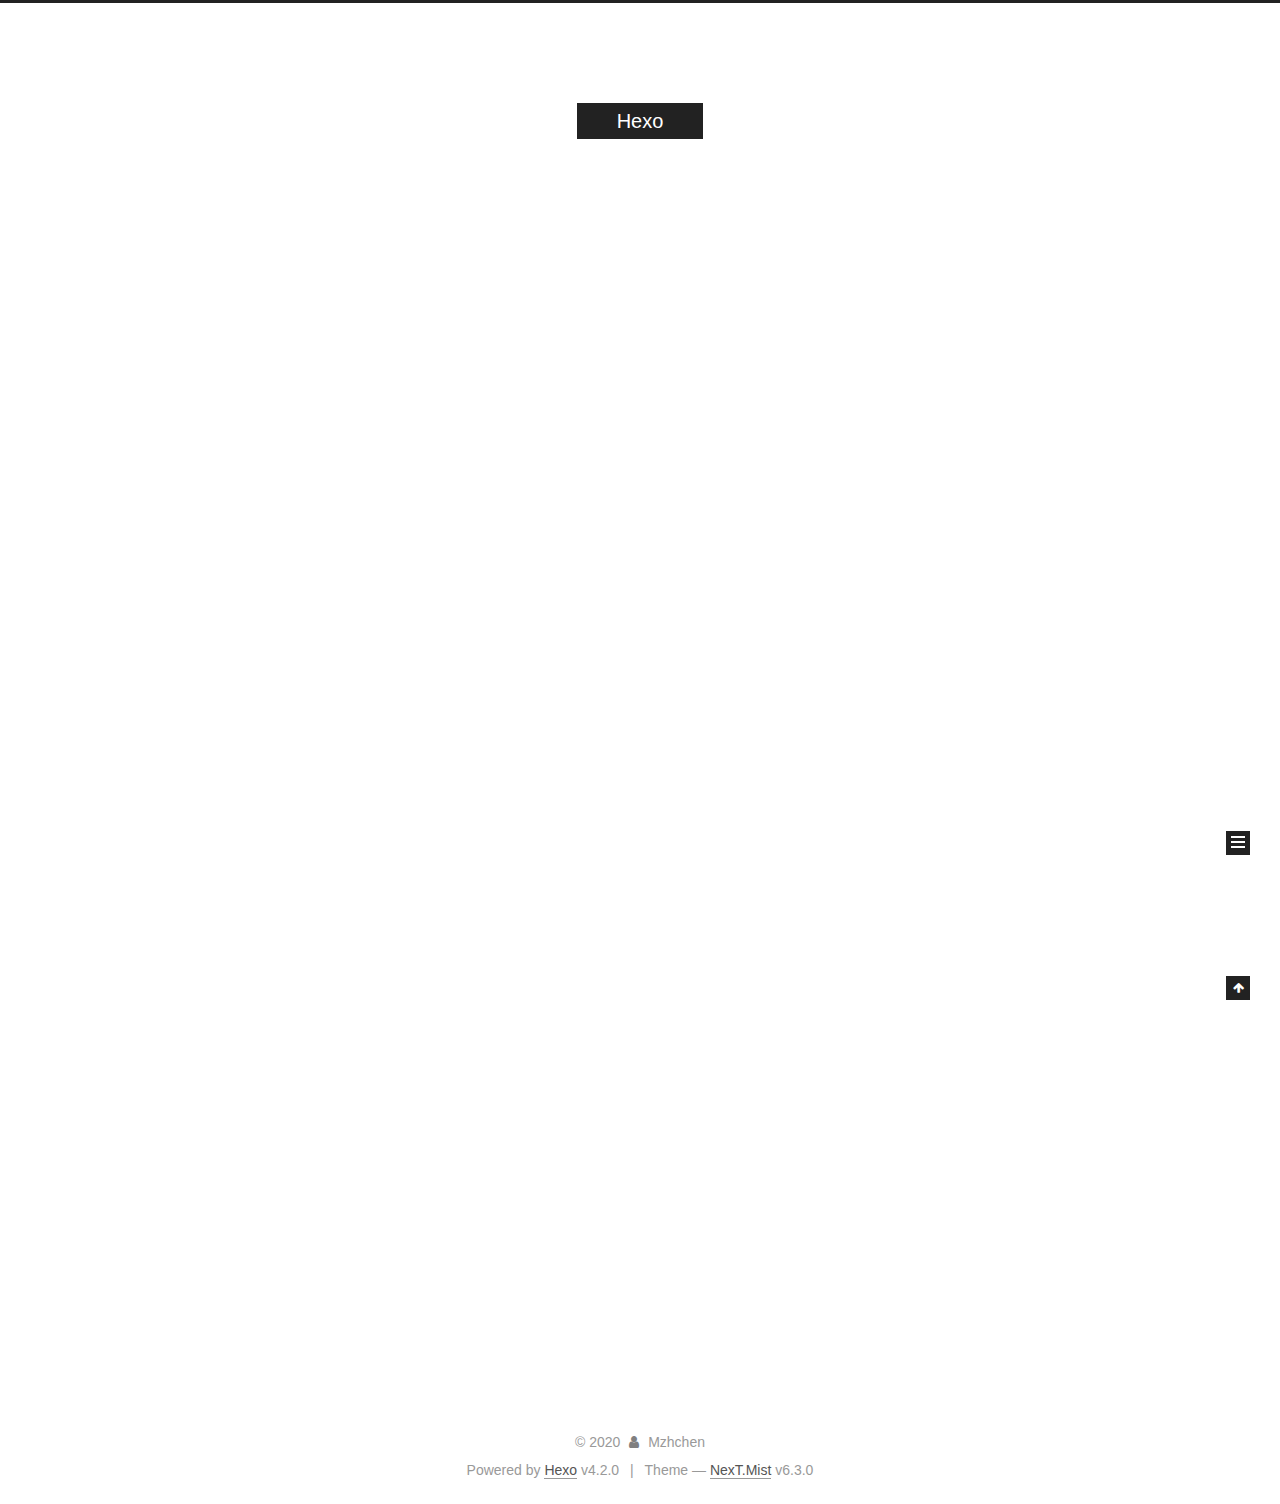
==== commit 9bf64f06: "Site updated: 2020-04-25 21:37:52" ====
--- a/index.html
+++ b/index.html
@@ -14,7 +14,7 @@
   
 
 
-<html class="theme-next muse use-motion" lang="en">
+<html class="theme-next mist use-motion" lang="en">
 <head>
   <meta charset="UTF-8"/>
 <meta http-equiv="X-UA-Compatible" content="IE=edge" />
@@ -84,7 +84,7 @@
   var NexT = window.NexT || {};
   var CONFIG = {
     root: '/',
-    scheme: 'Muse',
+    scheme: 'Mist',
     version: '6.3.0',
     sidebar: {"position":"left","display":"post","offset":12,"b2t":false,"scrollpercent":false,"onmobile":false},
     fancybox: false,
@@ -523,7 +523,7 @@
 
 
 
-  <div class="theme-info">Theme &mdash; <a class="theme-link" target="_blank" href="https://github.com/theme-next/hexo-theme-next">NexT.Muse</a> v6.3.0</div>
+  <div class="theme-info">Theme &mdash; <a class="theme-link" target="_blank" href="https://github.com/theme-next/hexo-theme-next">NexT.Mist</a> v6.3.0</div>
 
 
 
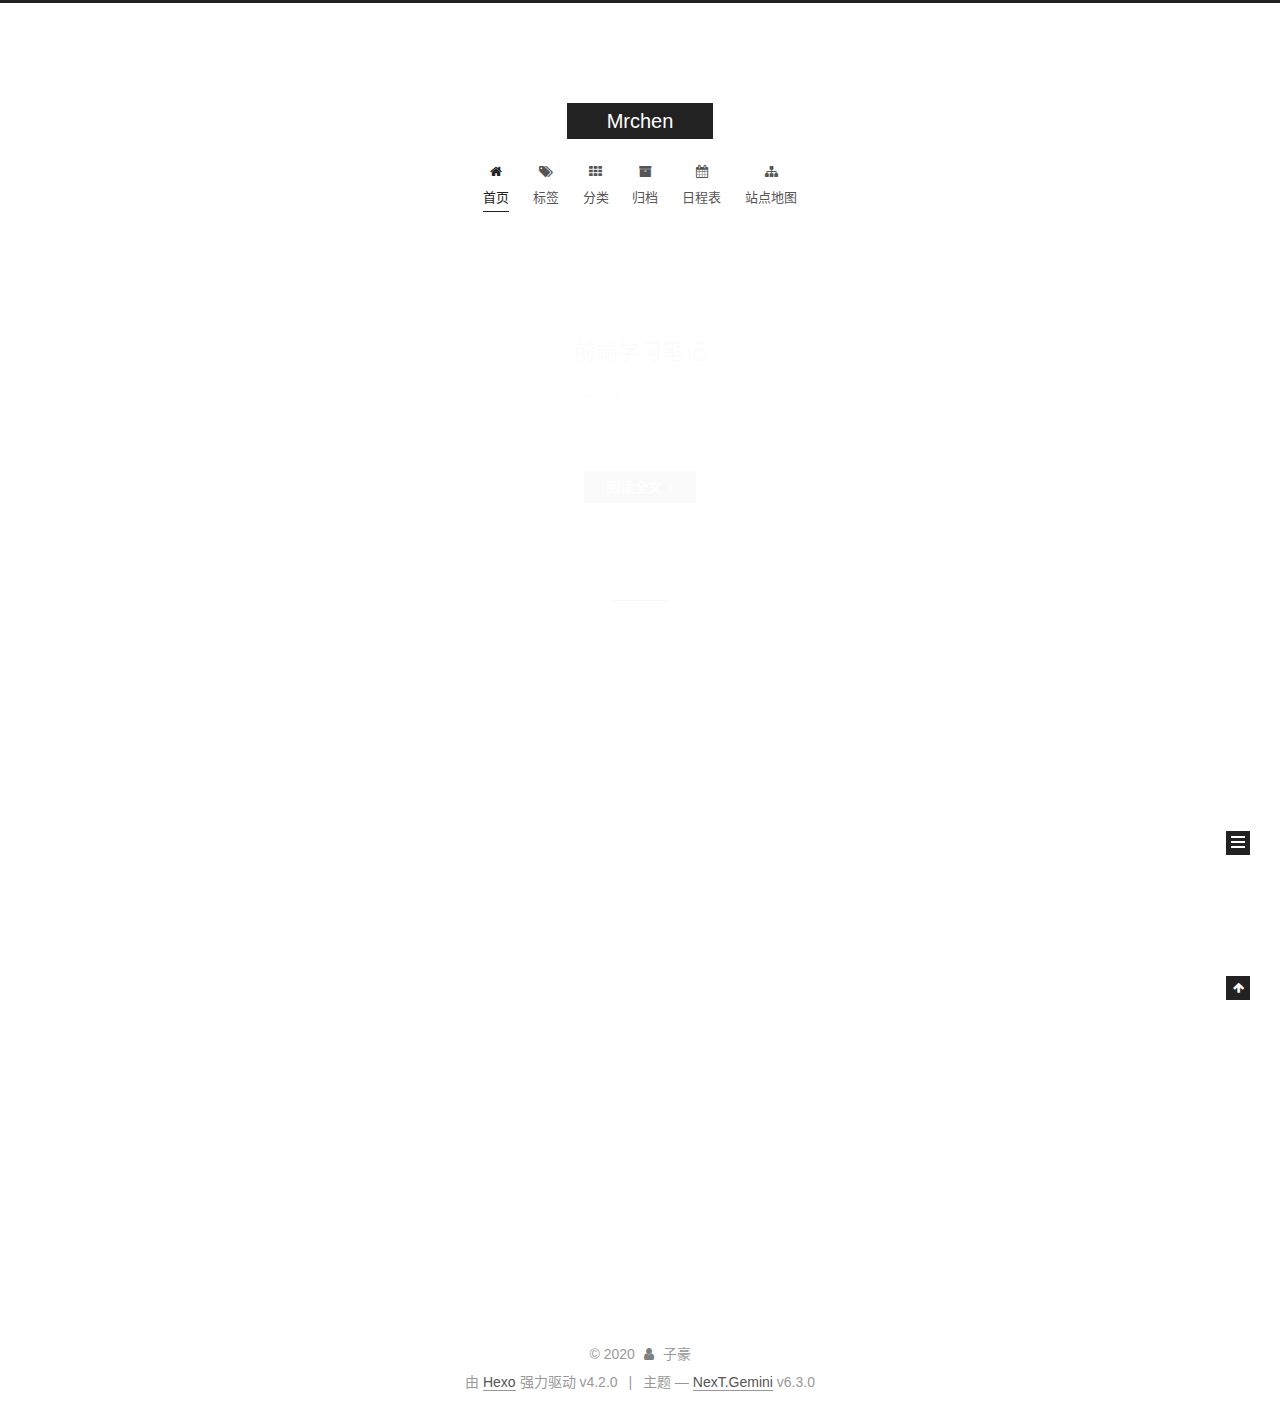
==== commit 380c8f36: "Site updated: 2020-04-27 17:12:03" ====
--- a/index.html
+++ b/index.html
@@ -14,7 +14,7 @@
   
 
 
-<html class="theme-next mist use-motion" lang="en">
+<html class="theme-next gemini use-motion" lang="zh-CN">
 <head>
   <meta charset="UTF-8"/>
 <meta http-equiv="X-UA-Compatible" content="IE=edge" />
@@ -84,7 +84,7 @@
   var NexT = window.NexT || {};
   var CONFIG = {
     root: '/',
-    scheme: 'Mist',
+    scheme: 'Gemini',
     version: '6.3.0',
     sidebar: {"position":"left","display":"post","offset":12,"b2t":false,"scrollpercent":false,"onmobile":false},
     fancybox: false,
@@ -109,11 +109,11 @@
 
 
   <meta property="og:type" content="website">
-<meta property="og:title" content="Hexo">
+<meta property="og:title" content="Mrchen">
 <meta property="og:url" content="https://mzhchen.github.io/index.html">
-<meta property="og:site_name" content="Hexo">
-<meta property="og:locale" content="en_US">
-<meta property="article:author" content="Mzhchen">
+<meta property="og:site_name" content="Mrchen">
+<meta property="og:locale" content="zh_CN">
+<meta property="article:author" content="子豪">
 <meta name="twitter:card" content="summary">
 
 
@@ -131,7 +131,7 @@
   };
 </script>
 
-  <title>Hexo</title>
+  <title>Mrchen</title>
   
 
 
@@ -171,7 +171,7 @@
 
 <meta name="generator" content="Hexo 4.2.0"></head>
 
-<body itemscope itemtype="http://schema.org/WebPage" lang="en">
+<body itemscope itemtype="http://schema.org/WebPage" lang="zh-CN">
 
   
   
@@ -190,7 +190,7 @@
     <div class="custom-logo-site-title">
       <a href="/" class="brand" rel="start">
         <span class="logo-line-before"><i></i></span>
-        <span class="site-title">Hexo</span>
+        <span class="site-title">Mrchen</span>
         <span class="logo-line-after"><i></i></span>
       </a>
     </div>
@@ -198,7 +198,7 @@
   </div>
 
   <div class="site-nav-toggle">
-    <button aria-label="Toggle navigation bar">
+    <button aria-label="切换导航栏">
       <span class="btn-bar"></span>
       <span class="btn-bar"></span>
       <span class="btn-bar"></span>
@@ -218,7 +218,23 @@
           
           <li class="menu-item menu-item-home menu-item-active">
     <a href="/" rel="section">
-      <i class="menu-item-icon fa fa-fw fa-home"></i> <br />Home</a>
+      <i class="menu-item-icon fa fa-fw fa-home"></i> <br />首页</a>
+  </li>
+        
+        
+        
+          
+          <li class="menu-item menu-item-tags">
+    <a href="/tags/" rel="section">
+      <i class="menu-item-icon fa fa-fw fa-tags"></i> <br />标签</a>
+  </li>
+        
+        
+        
+          
+          <li class="menu-item menu-item-categories">
+    <a href="/categories/" rel="section">
+      <i class="menu-item-icon fa fa-fw fa-th"></i> <br />分类</a>
   </li>
         
         
@@ -226,16 +242,29 @@
           
           <li class="menu-item menu-item-archives">
     <a href="/archives/" rel="section">
-      <i class="menu-item-icon fa fa-fw fa-archive"></i> <br />Archives</a>
+      <i class="menu-item-icon fa fa-fw fa-archive"></i> <br />归档</a>
   </li>
+        
+        
+        
+          
+          <li class="menu-item menu-item-schedule">
+    <a href="/schedule/" rel="section">
+      <i class="menu-item-icon fa fa-fw fa-calendar"></i> <br />日程表</a>
+  </li>
+        
+        
+        
+          
+          <li class="menu-item menu-item-sitemap">
+    <a href="/sitemap.xml" rel="section">
+      <i class="menu-item-icon fa fa-fw fa-sitemap"></i> <br />站点地图</a>
+  </li>
 
       
       
     </ul>
   
-
-  
-    
 
   
 
@@ -258,6 +287,9 @@
       <div class="main-inner">
         <div class="content-wrap">
           
+            
+
+          
           <div id="content" class="content">
             
   <section id="posts" class="posts-expand">
@@ -277,16 +309,322 @@
   
   
   <div class="post-block">
-    <link itemprop="mainEntityOfPage" href="https://Mzhchen.github.io/2020/04/25/hello-world/">
+    <link itemprop="mainEntityOfPage" href="https://Mzhchen.github.io/2020/04/27/%E5%89%8D%E7%AB%AF%E5%AD%A6%E4%B9%A0%E7%AC%94%E8%AE%B0/">
 
     <span hidden itemprop="author" itemscope itemtype="http://schema.org/Person">
-      <meta itemprop="name" content="Mzhchen">
+      <meta itemprop="name" content="子豪">
       <meta itemprop="description" content="">
       <meta itemprop="image" content="/images/avatar.gif">
     </span>
 
     <span hidden itemprop="publisher" itemscope itemtype="http://schema.org/Organization">
-      <meta itemprop="name" content="Hexo">
+      <meta itemprop="name" content="Mrchen">
+    </span>
+
+    
+      <header class="post-header">
+
+        
+        
+          <h1 class="post-title" itemprop="name headline">
+                
+                <a class="post-title-link" href="/2020/04/27/%E5%89%8D%E7%AB%AF%E5%AD%A6%E4%B9%A0%E7%AC%94%E8%AE%B0/" itemprop="url">
+                  前端学习笔记
+                </a>
+              
+            
+          </h1>
+        
+
+        <div class="post-meta">
+          <span class="post-time">
+
+            
+            
+            
+
+            
+              <span class="post-meta-item-icon">
+                <i class="fa fa-calendar-o"></i>
+              </span>
+              
+                <span class="post-meta-item-text">发表于</span>
+              
+
+              
+                
+              
+
+              <time title="创建时间：2020-04-27 17:10:42" itemprop="dateCreated datePublished" datetime="2020-04-27T17:10:42+08:00">2020-04-27</time>
+            
+
+            
+          </span>
+
+          
+
+          
+            
+          
+
+          
+          
+
+          
+
+          
+
+          
+
+        </div>
+      </header>
+    
+
+    
+    
+    
+    <div class="post-body" itemprop="articleBody">
+
+      
+      
+
+      
+        
+          
+          
+          
+          <!--noindex-->
+          <div class="post-button text-center">
+            <a class="btn" href="/2020/04/27/%E5%89%8D%E7%AB%AF%E5%AD%A6%E4%B9%A0%E7%AC%94%E8%AE%B0/#more" rel="contents">
+              阅读全文 &raquo;
+            </a>
+          </div>
+          <!--/noindex-->
+        
+      
+    </div>
+
+    
+
+    
+    
+    
+
+    
+
+    
+
+    
+
+    <footer class="post-footer">
+      
+
+      
+
+      
+
+      
+      
+        <div class="post-eof"></div>
+      
+    </footer>
+  </div>
+  
+  
+  
+  </article>
+
+
+    
+      
+
+  
+
+  
+  
+  
+
+  
+
+  <article class="post post-type-normal" itemscope itemtype="http://schema.org/Article">
+  
+  
+  
+  <div class="post-block">
+    <link itemprop="mainEntityOfPage" href="https://Mzhchen.github.io/2020/04/27/Hexo-github%E6%90%AD%E5%BB%BA%E4%B8%AA%E4%BA%BA%E5%8D%9A%E5%AE%A2/">
+
+    <span hidden itemprop="author" itemscope itemtype="http://schema.org/Person">
+      <meta itemprop="name" content="子豪">
+      <meta itemprop="description" content="">
+      <meta itemprop="image" content="/images/avatar.gif">
+    </span>
+
+    <span hidden itemprop="publisher" itemscope itemtype="http://schema.org/Organization">
+      <meta itemprop="name" content="Mrchen">
+    </span>
+
+    
+      <header class="post-header">
+
+        
+        
+          <h1 class="post-title" itemprop="name headline">
+                
+                <a class="post-title-link" href="/2020/04/27/Hexo-github%E6%90%AD%E5%BB%BA%E4%B8%AA%E4%BA%BA%E5%8D%9A%E5%AE%A2/" itemprop="url">
+                  Hexo+github搭建个人博客
+                </a>
+              
+            
+          </h1>
+        
+
+        <div class="post-meta">
+          <span class="post-time">
+
+            
+            
+            
+
+            
+              <span class="post-meta-item-icon">
+                <i class="fa fa-calendar-o"></i>
+              </span>
+              
+                <span class="post-meta-item-text">发表于</span>
+              
+
+              
+                
+              
+
+              <time title="创建时间：2020-04-27 14:54:21 / 修改时间：16:06:30" itemprop="dateCreated datePublished" datetime="2020-04-27T14:54:21+08:00">2020-04-27</time>
+            
+
+            
+              
+
+              
+            
+          </span>
+
+          
+            <span class="post-category" >
+            
+              <span class="post-meta-divider">|</span>
+            
+              <span class="post-meta-item-icon">
+                <i class="fa fa-folder-o"></i>
+              </span>
+              
+                <span class="post-meta-item-text">分类于</span>
+              
+              
+                <span itemprop="about" itemscope itemtype="http://schema.org/Thing"><a href="/categories/%E6%8A%80%E6%9C%AF%E8%AE%B0%E5%BD%95/" itemprop="url" rel="index"><span itemprop="name">技术记录</span></a></span>
+
+                
+                
+              
+            </span>
+          
+
+          
+            
+          
+
+          
+          
+
+          
+
+          
+
+          
+
+        </div>
+      </header>
+    
+
+    
+    
+    
+    <div class="post-body" itemprop="articleBody">
+
+      
+      
+
+      
+        
+          
+          
+          ...
+          <!--noindex-->
+          <div class="post-button text-center">
+            <a class="btn" href="/2020/04/27/Hexo-github%E6%90%AD%E5%BB%BA%E4%B8%AA%E4%BA%BA%E5%8D%9A%E5%AE%A2/#more" rel="contents">
+              阅读全文 &raquo;
+            </a>
+          </div>
+          <!--/noindex-->
+        
+      
+    </div>
+
+    
+
+    
+    
+    
+
+    
+
+    
+
+    
+
+    <footer class="post-footer">
+      
+
+      
+
+      
+
+      
+      
+        <div class="post-eof"></div>
+      
+    </footer>
+  </div>
+  
+  
+  
+  </article>
+
+
+    
+      
+
+  
+
+  
+  
+  
+
+  
+
+  <article class="post post-type-normal" itemscope itemtype="http://schema.org/Article">
+  
+  
+  
+  <div class="post-block">
+    <link itemprop="mainEntityOfPage" href="https://Mzhchen.github.io/2020/04/25/hello-world/">
+
+    <span hidden itemprop="author" itemscope itemtype="http://schema.org/Person">
+      <meta itemprop="name" content="子豪">
+      <meta itemprop="description" content="">
+      <meta itemprop="image" content="/images/avatar.gif">
+    </span>
+
+    <span hidden itemprop="publisher" itemscope itemtype="http://schema.org/Organization">
+      <meta itemprop="name" content="Mrchen">
     </span>
 
     
@@ -316,14 +654,14 @@
                 <i class="fa fa-calendar-o"></i>
               </span>
               
-                <span class="post-meta-item-text">Posted on</span>
-              
-
-              
-                
-              
-
-              <time title="Created: 2020-04-25 17:57:55 / Modified: 18:17:32" itemprop="dateCreated datePublished" datetime="2020-04-25T17:57:55+08:00">2020-04-25</time>
+                <span class="post-meta-item-text">发表于</span>
+              
+
+              
+                
+              
+
+              <time title="创建时间：2020-04-25 17:57:55 / 修改时间：21:48:10" itemprop="dateCreated datePublished" datetime="2020-04-25T17:57:55+08:00">2020-04-25</time>
             
 
             
@@ -363,21 +701,15 @@
       
         
           
-            <p>Welcome to <a href="https://hexo.io/" target="_blank" rel="noopener">Hexo</a>! This is your very first post. Check <a href="https://hexo.io/docs/" target="_blank" rel="noopener">documentation</a> for more info. If you get any problems when using Hexo, you can find the answer in <a href="https://hexo.io/docs/troubleshooting.html" target="_blank" rel="noopener">troubleshooting</a> or you can ask me on <a href="https://github.com/hexojs/hexo/issues" target="_blank" rel="noopener">GitHub</a>.</p>
-<h2 id="hello-blog"><a href="#hello-blog" class="headerlink" title="hello blog"></a>hello blog</h2><h2 id="Quick-Start"><a href="#Quick-Start" class="headerlink" title="Quick Start"></a>Quick Start</h2><h3 id="Create-a-new-post"><a href="#Create-a-new-post" class="headerlink" title="Create a new post"></a>Create a new post</h3><figure class="highlight bash"><table><tr><td class="gutter"><pre><span class="line">1</span><br></pre></td><td class="code"><pre><span class="line">$ hexo new <span class="string">"My New Post"</span></span><br></pre></td></tr></table></figure>
-
-<p>More info: <a href="https://hexo.io/docs/writing.html" target="_blank" rel="noopener">Writing</a></p>
-<h3 id="Run-server"><a href="#Run-server" class="headerlink" title="Run server"></a>Run server</h3><figure class="highlight bash"><table><tr><td class="gutter"><pre><span class="line">1</span><br></pre></td><td class="code"><pre><span class="line">$ hexo server</span><br></pre></td></tr></table></figure>
-
-<p>More info: <a href="https://hexo.io/docs/server.html" target="_blank" rel="noopener">Server</a></p>
-<h3 id="Generate-static-files"><a href="#Generate-static-files" class="headerlink" title="Generate static files"></a>Generate static files</h3><figure class="highlight bash"><table><tr><td class="gutter"><pre><span class="line">1</span><br></pre></td><td class="code"><pre><span class="line">$ hexo generate</span><br></pre></td></tr></table></figure>
-
-<p>More info: <a href="https://hexo.io/docs/generating.html" target="_blank" rel="noopener">Generating</a></p>
-<h3 id="Deploy-to-remote-sites"><a href="#Deploy-to-remote-sites" class="headerlink" title="Deploy to remote sites"></a>Deploy to remote sites</h3><figure class="highlight bash"><table><tr><td class="gutter"><pre><span class="line">1</span><br></pre></td><td class="code"><pre><span class="line">$ hexo deploy</span><br></pre></td></tr></table></figure>
-
-<p>More info: <a href="https://hexo.io/docs/one-command-deployment.html" target="_blank" rel="noopener">Deployment</a></p>
-
-          
+          
+          ...
+          <!--noindex-->
+          <div class="post-button text-center">
+            <a class="btn" href="/2020/04/25/hello-world/#more" rel="contents">
+              阅读全文 &raquo;
+            </a>
+          </div>
+          <!--/noindex-->
         
       
     </div>
@@ -446,7 +778,11 @@
         <div class="site-overview">
           <div class="site-author motion-element" itemprop="author" itemscope itemtype="http://schema.org/Person">
             
-              <p class="site-author-name" itemprop="name">Mzhchen</p>
+              <img class="site-author-image" itemprop="image"
+                src="/images/avatar.gif"
+                alt="子豪" />
+            
+              <p class="site-author-name" itemprop="name">子豪</p>
               <p class="site-description motion-element" itemprop="description"></p>
           </div>
 
@@ -457,20 +793,62 @@
                 
                   <a href="/archives/%20%7C%7C%20archive">
                 
-                    <span class="site-state-item-count">1</span>
-                    <span class="site-state-item-name">posts</span>
+                    <span class="site-state-item-count">3</span>
+                    <span class="site-state-item-name">日志</span>
                   </a>
                 </div>
               
 
               
-
+                
+                
+                <div class="site-state-item site-state-categories">
+                  <a href="/categories/index.html">
+                    
+                    
+                      
+                    
+                    <span class="site-state-item-count">1</span>
+                    <span class="site-state-item-name">分类</span>
+                  </a>
+                </div>
+              
+
+              
+                
+                
+                <div class="site-state-item site-state-tags">
+                  <a href="/tags/index.html">
+                    
+                    
+                      
+                    
+                      
+                    
+                    <span class="site-state-item-count">2</span>
+                    <span class="site-state-item-name">标签</span>
+                  </a>
+                </div>
               
             </nav>
           
 
           
 
+          
+            <div class="links-of-author motion-element">
+              
+                <span class="links-of-author-item">
+                  <a href="https://github.com/Mzhchen" target="_blank" title="GitHub"><i class="fa fa-fw fa-github"></i>GitHub</a>
+                  
+                </span>
+              
+                <span class="links-of-author-item">
+                  <a href="17711192612@qq.com" target="_blank" title="E-Mail"><i class="fa fa-fw fa-envelope"></i>E-Mail</a>
+                  
+                </span>
+              
+            </div>
           
 
           
@@ -505,7 +883,7 @@
   <span class="with-love" id="animate">
     <i class="fa fa-user"></i>
   </span>
-  <span class="author" itemprop="copyrightHolder">Mzhchen</span>
+  <span class="author" itemprop="copyrightHolder">子豪</span>
 
   
 
@@ -515,7 +893,7 @@
 
 
 
-  <div class="powered-by">Powered by <a class="theme-link" target="_blank" href="https://hexo.io">Hexo</a> v4.2.0</div>
+  <div class="powered-by">由 <a class="theme-link" target="_blank" href="https://hexo.io">Hexo</a> 强力驱动 v4.2.0</div>
 
 
 
@@ -523,7 +901,7 @@
 
 
 
-  <div class="theme-info">Theme &mdash; <a class="theme-link" target="_blank" href="https://github.com/theme-next/hexo-theme-next">NexT.Mist</a> v6.3.0</div>
+  <div class="theme-info">主题 &mdash; <a class="theme-link" target="_blank" href="https://github.com/theme-next/hexo-theme-next">NexT.Gemini</a> v6.3.0</div>
 
 
 
@@ -575,6 +953,9 @@
 
 
 
+  
+  
+
 
 
 
@@ -600,6 +981,16 @@
     <script type="text/javascript" src="/lib/velocity/velocity.ui.min.js?v=1.2.1"></script>
   
 
+  
+  
+    <script type="text/javascript" src="/lib/three/three.min.js"></script>
+  
+
+  
+  
+    <script type="text/javascript" src="/lib/three/three-waves.min.js"></script>
+  
+
 
   
 
@@ -612,6 +1003,13 @@
 
   
   
+
+
+  <script type="text/javascript" src="/js/src/affix.js?v=6.3.0"></script>
+
+  <script type="text/javascript" src="/js/src/schemes/pisces.js?v=6.3.0"></script>
+
+
 
   
 
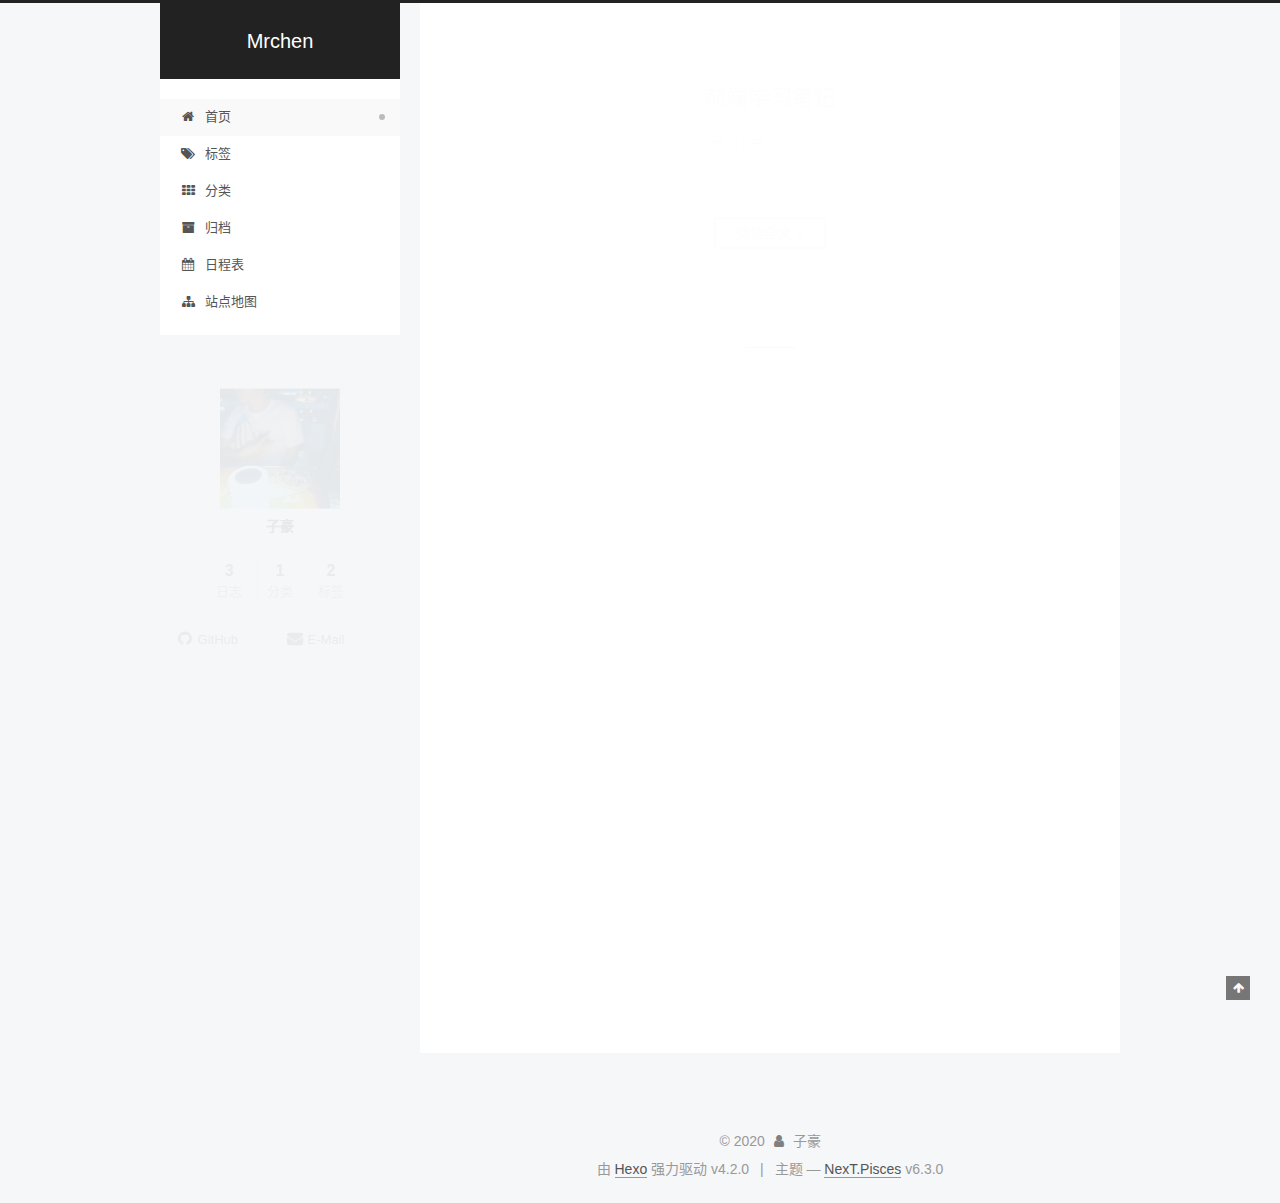
==== commit 602c92e9: "Site updated: 2020-04-27 17:39:09" ====
--- a/index.html
+++ b/index.html
@@ -14,7 +14,7 @@
   
 
 
-<html class="theme-next gemini use-motion" lang="zh-CN">
+<html class="theme-next pisces use-motion" lang="zh-CN">
 <head>
   <meta charset="UTF-8"/>
 <meta http-equiv="X-UA-Compatible" content="IE=edge" />
@@ -84,7 +84,7 @@
   var NexT = window.NexT || {};
   var CONFIG = {
     root: '/',
-    scheme: 'Gemini',
+    scheme: 'Pisces',
     version: '6.3.0',
     sidebar: {"position":"left","display":"post","offset":12,"b2t":false,"scrollpercent":false,"onmobile":false},
     fancybox: false,
@@ -901,7 +901,7 @@
 
 
 
-  <div class="theme-info">主题 &mdash; <a class="theme-link" target="_blank" href="https://github.com/theme-next/hexo-theme-next">NexT.Gemini</a> v6.3.0</div>
+  <div class="theme-info">主题 &mdash; <a class="theme-link" target="_blank" href="https://github.com/theme-next/hexo-theme-next">NexT.Pisces</a> v6.3.0</div>
 
 
 
--- a/css/main.css
+++ b/css/main.css
@@ -189,7 +189,7 @@
   font-size: 14px;
   line-height: 2;
   color: #555;
-  background: #fff;
+  background: #f5f7f9;
 }
 @media (max-width: 767px) {
   body {
@@ -937,11 +937,11 @@
   display: inline-block;
   padding: 0 20px;
   font-size: 14px;
-  color: #fff;
-  background: #222;
-  border: 2px solid #222;
+  color: #555;
+  background: #fff;
+  border: 2px solid #555;
   text-decoration: none;
-  border-radius: 0;
+  border-radius: 2px;
   transition-property: background-color;
   transition-duration: 0.2s;
   transition-timing-function: ease-in-out;
@@ -950,8 +950,8 @@
 }
 .btn:hover {
   border-color: #222;
-  color: #222;
-  background: #fff;
+  color: #fff;
+  background: #222;
 }
 .btn +.btn {
   margin: 0 0 8px 8px;
@@ -1063,7 +1063,7 @@
   width: 24px;
   background: #222;
   font-size: 12px;
-  opacity: 1;
+  opacity: 0.6;
   color: #fff;
   cursor: pointer;
   text-align: center;
@@ -1084,7 +1084,7 @@
   }
 }
 .back-to-top.back-to-top-on {
-  bottom: 19px;
+  bottom: 30px;
 }
 .header {
   background: transparent;
@@ -1133,7 +1133,7 @@
 .site-subtitle {
   margin-top: 10px;
   font-size: 13px;
-  color: #999;
+  color: #ddd;
 }
 .use-motion .brand {
   opacity: 0;
@@ -1206,7 +1206,8 @@
   transition-timing-function: ease-in-out;
   transition-delay: 0s;
 }
-.menu .menu-item a:hover {
+.menu .menu-item a:hover,
+.menu-item-active a {
   border-bottom-color: #222;
 }
 .menu .menu-item .fa {
@@ -1640,6 +1641,126 @@
 .fancybox-close:hover {
   border: none;
 }
+#rewardButton {
+  cursor: pointer;
+  border: 0;
+  outline: 0;
+  border-radius: 5px;
+  padding: 0;
+  margin: 0;
+  letter-spacing: normal;
+  text-transform: none;
+  text-indent: 0px;
+  text-shadow: none;
+}
+#rewardButton span {
+  display: inline-block;
+  width: 80px;
+  height: 35px;
+  border-radius: 5px;
+  color: #fff;
+  font-weight: 400;
+  font-style: normal;
+  font-variant: normal;
+  font-stretch: normal;
+  font-size: 18px;
+  font-family: "Microsoft Yahei";
+  background: #f44336;
+}
+#rewardButton span:hover {
+  background: #f7877f;
+}
+#QR {
+  padding-top: 20px;
+}
+#QR a {
+  border: 0;
+}
+#QR img {
+  width: 180px;
+  max-width: 100%;
+  display: inline-block;
+  margin: 0.8em 2em 0 2em;
+}
+#wechat:hover p {
+  animation: roll 0.1s infinite linear;
+  -webkit-animation: roll 0.1s infinite linear;
+  -moz-animation: roll 0.1s infinite linear;
+}
+#alipay:hover p {
+  animation: roll 0.1s infinite linear;
+  -webkit-animation: roll 0.1s infinite linear;
+  -moz-animation: roll 0.1s infinite linear;
+}
+#bitcoin:hover p {
+  animation: roll 0.1s infinite linear;
+  -webkit-animation: roll 0.1s infinite linear;
+  -moz-animation: roll 0.1s infinite linear;
+}
+@-moz-keyframes roll {
+  from {
+    -webkit-transform: rotateZ(30deg);
+    -moz-transform: rotateZ(30deg);
+    -ms-transform: rotateZ(30deg);
+    -o-transform: rotateZ(30deg);
+    transform: rotateZ(30deg);
+  }
+  to {
+    -webkit-transform: rotateZ(-30deg);
+    -moz-transform: rotateZ(-30deg);
+    -ms-transform: rotateZ(-30deg);
+    -o-transform: rotateZ(-30deg);
+    transform: rotateZ(-30deg);
+  }
+}
+@-webkit-keyframes roll {
+  from {
+    -webkit-transform: rotateZ(30deg);
+    -moz-transform: rotateZ(30deg);
+    -ms-transform: rotateZ(30deg);
+    -o-transform: rotateZ(30deg);
+    transform: rotateZ(30deg);
+  }
+  to {
+    -webkit-transform: rotateZ(-30deg);
+    -moz-transform: rotateZ(-30deg);
+    -ms-transform: rotateZ(-30deg);
+    -o-transform: rotateZ(-30deg);
+    transform: rotateZ(-30deg);
+  }
+}
+@-o-keyframes roll {
+  from {
+    -webkit-transform: rotateZ(30deg);
+    -moz-transform: rotateZ(30deg);
+    -ms-transform: rotateZ(30deg);
+    -o-transform: rotateZ(30deg);
+    transform: rotateZ(30deg);
+  }
+  to {
+    -webkit-transform: rotateZ(-30deg);
+    -moz-transform: rotateZ(-30deg);
+    -ms-transform: rotateZ(-30deg);
+    -o-transform: rotateZ(-30deg);
+    transform: rotateZ(-30deg);
+  }
+}
+@keyframes roll {
+  from {
+    -webkit-transform: rotateZ(30deg);
+    -moz-transform: rotateZ(30deg);
+    -ms-transform: rotateZ(30deg);
+    -o-transform: rotateZ(30deg);
+    transform: rotateZ(30deg);
+  }
+  to {
+    -webkit-transform: rotateZ(-30deg);
+    -moz-transform: rotateZ(-30deg);
+    -ms-transform: rotateZ(-30deg);
+    -o-transform: rotateZ(-30deg);
+    transform: rotateZ(-30deg);
+  }
+}
 .rtl.post-body p,
 .rtl.post-body a,
 .rtl.post-body h1,
@@ -1739,9 +1860,9 @@
   display: block;
   margin: 0 auto;
   padding: 2px;
-  max-width: 96px;
+  max-width: 120px;
   height: auto;
-  border: 2px solid #333;
+  border: 1px solid #eee;
   opacity: 1;
 }
 img:hover {
@@ -1755,15 +1876,15 @@
   transform: rotateZ(360deg);
 }
 .site-author-name {
-  margin: 5px 0 0;
+  margin: 0;
   text-align: center;
-  color: #f5f5f5;
-  font-weight: normal;
+  color: #222;
+  font-weight: 600;
 }
 .site-description {
-  margin-top: 5px;
+  margin-top: 0;
   text-align: center;
-  font-size: 14px;
+  font-size: 13px;
   color: #999;
 }
 .site-state {
@@ -1775,7 +1896,7 @@
 .site-state-item {
   display: inline-block;
   padding: 0 15px;
-  border-left: 1px solid #333;
+  border-left: 1px solid #eee;
 }
 .site-state-item:first-child {
   border-left: none;
@@ -1788,11 +1909,11 @@
   text-align: center;
   color: inherit;
   font-weight: 600;
-  font-size: 18px;
+  font-size: 16px;
 }
 .site-state-item-name {
   font-size: 13px;
-  color: inherit;
+  color: #999;
 }
 .feed-link {
   margin-top: 20px;
@@ -1836,7 +1957,7 @@
   width: 4px;
   height: 4px;
   border-radius: 50%;
-  background: #ffb5ff;
+  background: #83fff1;
 }
 .links-of-blogroll {
   font-size: 13px;
@@ -1874,7 +1995,7 @@
   color: #555;
 }
 .sidebar-nav li:hover {
-  color: #f5f5f5;
+  color: #fc6423;
 }
 .page-post-detail .sidebar-nav-toc {
   padding: 0 5px;
@@ -1883,11 +2004,11 @@
   margin-left: 10px;
 }
 .sidebar-nav .sidebar-nav-active {
-  color: #87daff;
-  border-bottom-color: #87daff;
+  color: #fc6423;
+  border-bottom-color: #fc6423;
 }
 .sidebar-nav .sidebar-nav-active:hover {
-  color: #87daff;
+  color: #fc6423;
 }
 .sidebar-panel {
   display: none;
@@ -1920,12 +2041,12 @@
   transition-timing-function: ease-in-out;
   transition-delay: 0s;
   transition-property: all;
-  color: #999;
-  border-bottom-color: #555;
+  color: #666;
+  border-bottom-color: #ccc;
 }
 .post-toc ol a:hover {
-  color: #ccc;
-  border-bottom-color: #ccc;
+  color: #000;
+  border-bottom-color: #000;
 }
 .post-toc .nav-item {
   overflow: hidden;
@@ -1946,14 +2067,14 @@
   display: block;
 }
 .post-toc .nav .active > a {
-  color: #87daff;
-  border-bottom-color: #87daff;
+  color: #fc6423;
+  border-bottom-color: #fc6423;
 }
 .post-toc .nav .active-current > a {
-  color: #87daff;
+  color: #fc6423;
 }
 .post-toc .nav .active-current > a:hover {
-  color: #87daff;
+  color: #fc6423;
 }
 .footer {
   font-size: 14px;
@@ -2245,6 +2366,16 @@
   transform: translate(-50%, -50%);
   color: #ccc;
 }
+@media (min-width: 768px) and (max-width: 991px) {
+  .busuanzi-count {
+    width: auto;
+  }
+}
+@media (max-width: 767px) {
+  .busuanzi-count {
+    width: auto;
+  }
+}
 .site-uv,
 .site-pv,
 .page-pv {
@@ -2473,7 +2604,7 @@
   }
 }
 .page-post-detail .sidebar-toggle-line {
-  background: #87daff;
+  background: #fc6423;
 }
 .page-post-detail .comments {
   overflow: hidden;
@@ -2496,104 +2627,453 @@
 ul.breadcrumb li+li:last-child {
   font-weight: bold;
 }
-@media (max-width: 767px) {
-  .header-inner,
-  .container .main-inner,
+.header {
+  position: relative;
+  margin: 0 auto;
+  width: 960px;
+}
+@media (min-width: 768px) and (max-width: 991px) {
+  .header {
+    width: auto;
+  }
+}
+@media (max-width: 767px) {
+  .header {
+    width: auto;
+  }
+}
+.header-inner {
+  position: absolute;
+  top: 0;
+  overflow: hidden;
+  padding: 0;
+  width: 240px;
+  background: #fff;
+  box-shadow: initial;
+  border-radius: initial;
+}
+@media (min-width: 1600px) {
+  .container .header-inner {
+    width: 240px;
+  }
+}
+@media (min-width: 768px) and (max-width: 991px) {
+  .header-inner {
+    position: relative;
+    width: auto;
+    border-radius: initial;
+  }
+}
+@media (max-width: 767px) {
+  .header-inner {
+    position: relative;
+    width: auto;
+    border-radius: initial;
+  }
+}
+.main:before,
+.main:after {
+  content: " ";
+  display: table;
+}
+.main:after {
+  clear: both;
+}
+@media (min-width: 768px) and (max-width: 991px) {
+  .main {
+    padding-bottom: 100px;
+  }
+}
+@media (max-width: 767px) {
+  .main {
+    padding-bottom: 100px;
+  }
+}
+.container .main-inner {
+  width: 960px;
+}
+@media (min-width: 768px) and (max-width: 991px) {
+  .container .main-inner {
+    width: auto;
+  }
+}
+@media (max-width: 767px) {
+  .container .main-inner {
+    width: auto;
+  }
+}
+.content-wrap {
+  float: right;
+  box-sizing: border-box;
+  padding: 40px;
+  width: 700px;
+  background: #fff;
+  min-height: 700px;
+  box-shadow: initial;
+  border-radius: initial;
+}
+@media (min-width: 768px) and (max-width: 991px) {
+  .content-wrap {
+    width: 100%;
+    padding: 20px;
+    border-radius: initial;
+  }
+}
+@media (max-width: 767px) {
+  .content-wrap {
+    width: 100%;
+    padding: 20px;
+    min-height: auto;
+    border-radius: initial;
+  }
+}
+.sidebar {
+  position: static;
+  float: left;
+  margin-top: 300px;
+  width: 240px;
+  background: #f5f7f9;
+  box-shadow: none;
+}
+@media (min-width: 768px) and (max-width: 991px) {
+  .sidebar {
+    display: none;
+  }
+}
+@media (max-width: 767px) {
+  .sidebar {
+    display: none;
+  }
+}
+.sidebar-toggle {
+  display: none;
+}
+.footer-inner {
+  width: 960px;
+  padding-left: 260px;
+}
+@media (min-width: 768px) and (max-width: 991px) {
   .footer-inner {
     width: auto;
-  }
-}
-embed {
+    padding-left: 0 !important;
+    padding-right: 0 !important;
+  }
+}
+@media (max-width: 767px) {
+  .footer-inner {
+    width: auto;
+    padding-left: 0 !important;
+    padding-right: 0 !important;
+  }
+}
+.sidebar-position-right .header-inner {
+  right: 0;
+}
+.sidebar-position-right .content-wrap {
+  float: left;
+}
+.sidebar-position-right .sidebar {
+  float: right;
+}
+.sidebar-position-right .footer-inner {
+  padding-left: 0;
+  padding-right: 260px;
+}
+.site-brand-wrapper {
+  position: relative;
+}
+.site-meta {
+  padding: 20px 0;
+  color: #fff;
+  background: #222;
+}
+@media (min-width: 768px) and (max-width: 991px) {
+  .site-meta {
+    box-shadow: 0 0 16px rgba(0,0,0,0.5);
+  }
+}
+@media (max-width: 767px) {
+  .site-meta {
+    box-shadow: 0 0 16px rgba(0,0,0,0.5);
+  }
+}
+.brand {
+  padding: 0;
+  background: none;
+}
+.brand:hover {
+  color: #fff;
+}
+.site-subtitle {
+  margin: 10px 10px 0;
+  font-weight: initial;
+}
+.site-search form {
+  display: none;
+}
+.site-nav {
+  border-top: none;
+}
+@media (min-width: 768px) and (max-width: 991px) {
+  .site-nav {
+    display: none !important;
+  }
+}
+@media (min-width: 768px) and (max-width: 991px) {
+  .site-nav-on {
+    display: block !important;
+  }
+}
+.menu .menu-item {
   display: block;
-  margin: 0px auto 25px auto;
-}
-.custom-logo .site-meta-headline {
-  text-align: center;
-}
-.custom-logo .brand {
-  background: none;
-}
-.custom-logo .site-title {
-  margin: 10px auto 0;
-  font-size: 24px;
-  color: #222;
-}
-.custom-logo .site-title a {
-  border: none;
-}
-.custom-logo-image {
-  margin: 0 auto;
-  padding: 5px;
-  max-width: 150px;
-  background: #fff;
-}
-@media (max-width: 767px) {
-  .site-nav {
-    position: absolute;
-    left: 0;
-    top: 52px;
-    margin: 0;
-    width: 100%;
-    padding: 0;
-    background: #fff;
-    border-bottom: 1px solid #ddd;
-    z-index: 1030;
-  }
-}
-@media (max-width: 767px) {
-  .menu {
-    text-align: left;
-  }
-}
-@media (max-width: 767px) {
-  .menu .menu-item {
-    display: block;
-    margin: 0 10px;
-    vertical-align: top;
-  }
+  margin: 0;
+}
+.menu .menu-item a {
+  position: relative;
+  box-sizing: border-box;
+  padding: 5px 20px;
+  text-align: left;
+  line-height: inherit;
+  transition-property: background-color;
+  transition-duration: 0.2s;
+  transition-timing-function: ease-in-out;
+  transition-delay: 0s;
+}
+.menu .menu-item a:hover,
+.menu-item-active a {
+  background: #f9f9f9;
+  border-bottom-color: #fff;
 }
 .menu .menu-item .badge {
   display: inline-block;
-  padding: 1px 4px;
-  margin-left: 5px;
+  padding: 2px 5px;
   font-weight: 700;
   line-height: 1;
+  color: #fff;
   text-align: center;
   white-space: nowrap;
-  background-color: #eee;
-}
-@media (max-width: 767px) {
-  .menu .menu-item .badge {
-    float: right;
-    margin: 0.35em 0 0 0;
-  }
-}
-@media (max-width: 767px) {
-  .menu .menu-item br {
-    display: none;
-  }
-}
-@media (max-width: 767px) {
-  .menu .menu-item a {
-    padding: 5px 10px;
-    border-bottom-color: #fff !important;
-  }
-}
-.menu .menu-item .fa {
+  vertical-align: middle;
+  background-color: #ccc;
+  border-radius: 10px;
+  float: right;
+  margin: 0.35em 0 0 0;
+  text-shadow: 1px 1px 0px rgba(0,0,0,0.1);
+}
+.menu .menu-item br {
+  display: none;
+}
+.menu-item-active a:after {
+  content: " ";
+  position: absolute;
+  top: 50%;
+  margin-top: -3px;
+  right: 15px;
+  width: 6px;
+  height: 6px;
+  border-radius: 50%;
+  background-color: #bbb;
+}
+.btn-bar {
+  background-color: #fff;
+}
+.site-nav-toggle {
+  left: 20px;
+  top: 50%;
+  -webkit-transform: translateY(-50%);
+  -webkit-transform: translateY(-50%);
+  -moz-transform: translateY(-50%);
+  -ms-transform: translateY(-50%);
+  -o-transform: translateY(-50%);
+  transform: translateY(-50%);
+}
+@media (min-width: 768px) and (max-width: 991px) {
+  .site-nav-toggle {
+    display: block;
+  }
+}
+.sub-menu {
+  margin: 0;
+  padding: 6px 0;
+  background: #fff !important;
+  border-bottom: 1px solid #ddd;
+}
+.sub-menu .menu-item {
+  display: inline-block !important;
+}
+.sub-menu .menu-item a {
+  padding: initial !important;
+  margin: 5px 10px;
+}
+.sub-menu .menu-item a:hover {
+  background: initial !important;
+  color: #fc6423;
+}
+.sub-menu .menu-item-active a {
+  background: #fff !important;
+  color: #fc6423;
+  border-bottom-color: #fc6423;
+}
+.sub-menu .menu-item-active a:hover {
+  background: #fff !important;
+  border-bottom-color: #fc6423;
+}
+.sub-menu .menu-item-active a:after {
+  content: initial;
+}
+.use-motion .sidebar .motion-element {
+  opacity: 1;
+}
+.sidebar {
+  margin-left: -100%;
+  right: auto;
+  bottom: auto;
+  -webkit-transform: none;
+}
+.sidebar-inner {
+  box-sizing: border-box;
+  width: 240px;
+  color: #555;
+  background: #fff;
+  box-shadow: initial;
+  border-radius: initial;
+  opacity: 0;
+}
+.sidebar-inner.affix {
+  position: fixed;
+  top: 12px;
+}
+.sidebar-inner.affix-bottom {
+  position: absolute;
+}
+.site-overview {
+  text-align: left;
+}
+.site-author:before,
+.site-author:after {
+  content: " ";
+  display: table;
+}
+.site-author:after {
+  clear: both;
+}
+.sidebar a,
+.sidebar .exturl {
+  color: #555;
+}
+.sidebar a:hover,
+.sidebar .exturl:hover {
+  color: #222;
+}
+.site-state-item {
+  padding: 0 10px;
+}
+.links-of-author-item a:before,
+.links-of-author-item .exturl:before {
+  display: none;
+}
+.links-of-author-item a,
+.links-of-author-item .exturl {
+  border-bottom: none;
+  text-decoration: underline;
+}
+.feed-link {
+  border-top: 1px dotted #ccc;
+  border-bottom: 1px dotted #ccc;
+  text-align: center;
+}
+.feed-link a {
+  display: block;
+  color: #fc6423;
+  border: none;
+}
+.feed-link a:hover {
+  background: none;
+  color: #e34603;
+}
+.feed-link a:hover i {
+  color: #e34603;
+}
+.links-of-author {
+  display: flex;
+  flex-wrap: wrap;
+  justify-content: center;
+}
+.links-of-author .exturl {
+  font-size: 13px;
+}
+.links-of-author-item {
+  margin: 5px 0 0;
+  width: 50%;
+}
+.links-of-author-item a,
+.links-of-author-item .exturl {
+  max-width: 216px;
+  box-sizing: border-box;
+  display: inline-block;
   margin-right: 0;
-}
-.menu-item-active a {
-  border-bottom-color: #222 !important;
-  color: #222;
-}
-@media (max-width: 767px) {
-  .menu-item-active a {
-    border-bottom-color: #fff !important;
-  }
-}
-.site-search form {
-  display: none;
+  margin-bottom: 0;
+  padding: 0 5px;
+  overflow: hidden;
+  white-space: nowrap;
+  text-overflow: ellipsis;
+}
+.links-of-author-item a,
+.links-of-author-item .exturl {
+  display: block;
+  text-decoration: none;
+}
+.links-of-author-item a:hover,
+.links-of-author-item .exturl:hover {
+  border-radius: 4px;
+  background: #eee;
+}
+.links-of-author-item .fa {
+  margin-right: 2px;
+  font-size: 16px;
+}
+.links-of-author-item .fa-globe {
+  font-size: 15px;
+}
+.links-of-blogroll {
+  text-align: center;
+  margin-top: 20px;
+  padding: 3px 0 0;
+  border-top: 1px dotted #ccc;
+}
+.links-of-blogroll-title {
+  margin-top: 0;
+}
+.links-of-blogroll-item {
+  padding: 0;
+}
+.links-of-blogroll-inline:before,
+.links-of-blogroll-inline:after {
+  content: " ";
+  display: table;
+}
+.links-of-blogroll-inline:after {
+  clear: both;
 }
 .links-of-blogroll-inline .links-of-blogroll-item {
-  display: inline-block;
-}
+  margin: 5px 0 0;
+  width: 50%;
+  display: inline-block;
+  width: unset;
+}
+.links-of-blogroll-inline .links-of-blogroll-item a,
+.links-of-blogroll-inline .links-of-blogroll-item .exturl {
+  max-width: 216px;
+  box-sizing: border-box;
+  display: inline-block;
+  margin-right: 0;
+  margin-bottom: 0;
+  padding: 0 5px;
+  overflow: hidden;
+  white-space: nowrap;
+  text-overflow: ellipsis;
+}
+@media (max-width: 767px) {
+  .post-body {
+    text-align: justify;
+  }
+}
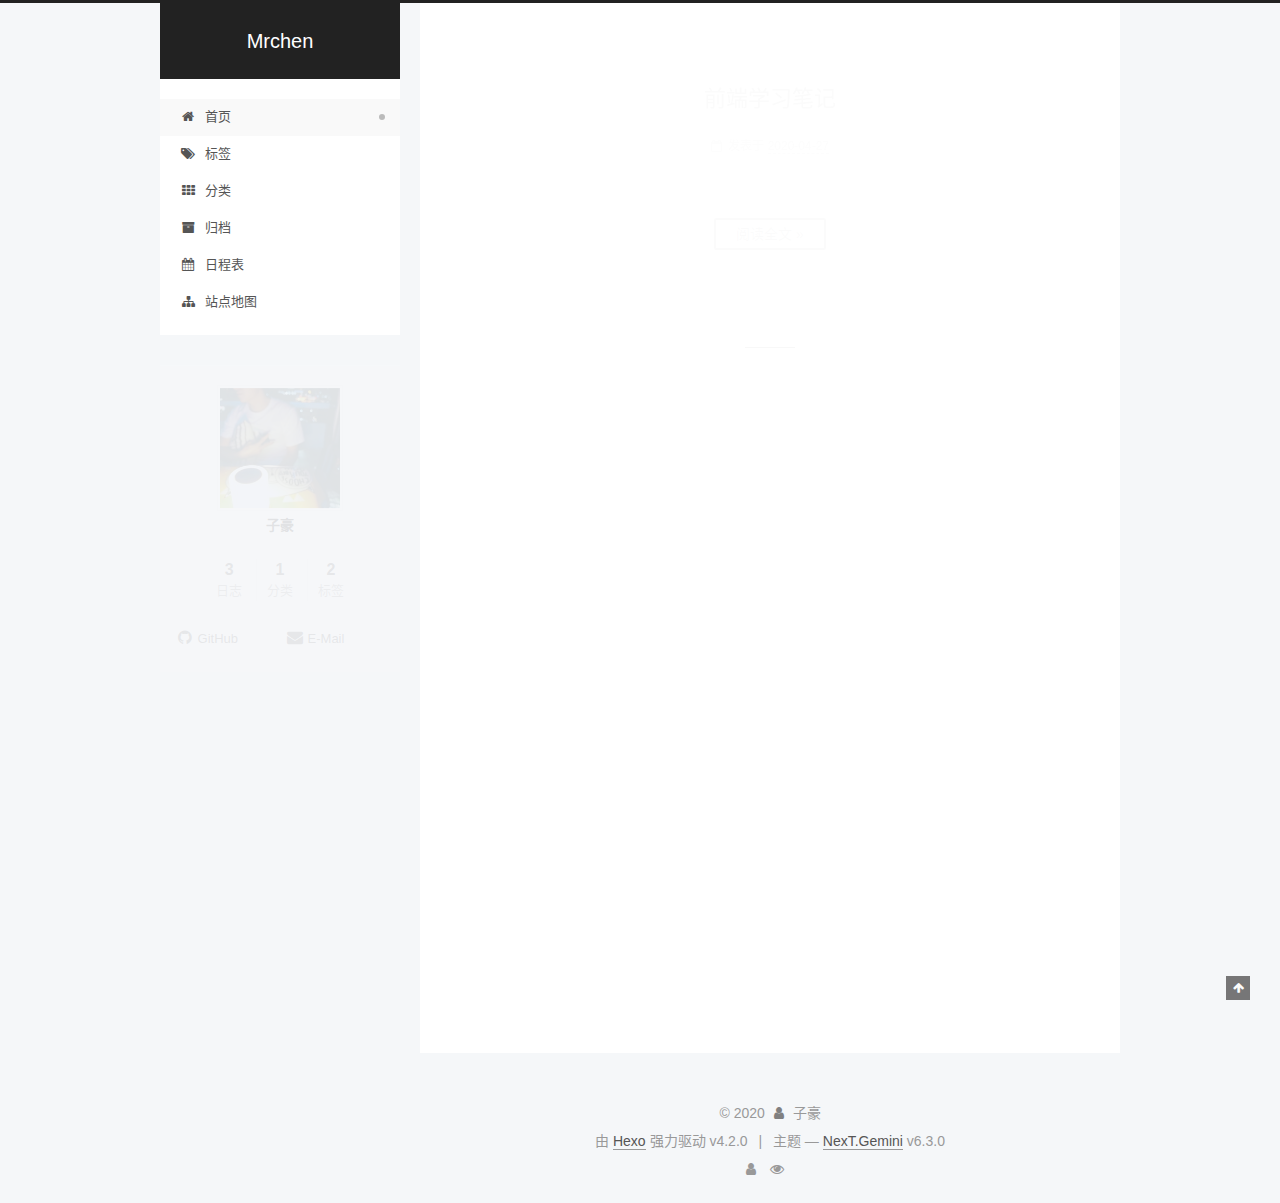
==== commit ee3889fe: "Site updated: 2020-04-27 17:51:36" ====
--- a/index.html
+++ b/index.html
@@ -14,7 +14,7 @@
   
 
 
-<html class="theme-next pisces use-motion" lang="zh-CN">
+<html class="theme-next gemini use-motion" lang="zh-CN">
 <head>
   <meta charset="UTF-8"/>
 <meta http-equiv="X-UA-Compatible" content="IE=edge" />
@@ -84,7 +84,7 @@
   var NexT = window.NexT || {};
   var CONFIG = {
     root: '/',
-    scheme: 'Pisces',
+    scheme: 'Gemini',
     version: '6.3.0',
     sidebar: {"position":"left","display":"post","offset":12,"b2t":false,"scrollpercent":false,"onmobile":false},
     fancybox: false,
@@ -901,12 +901,30 @@
 
 
 
-  <div class="theme-info">主题 &mdash; <a class="theme-link" target="_blank" href="https://github.com/theme-next/hexo-theme-next">NexT.Pisces</a> v6.3.0</div>
-
-
-
-
-        
+  <div class="theme-info">主题 &mdash; <a class="theme-link" target="_blank" href="https://github.com/theme-next/hexo-theme-next">NexT.Gemini</a> v6.3.0</div>
+
+
+
+
+        
+<div class="busuanzi-count">
+  <script async src="https://dn-lbstatics.qbox.me/busuanzi/2.3/busuanzi.pure.mini.js"></script>
+
+  
+    <span class="site-uv" title="总访客量">
+      <i class="fa fa-user"></i>
+      <span class="busuanzi-value" id="busuanzi_value_site_uv"></span>
+    </span>
+  
+
+  
+    <span class="site-pv" title="总访问量">
+      <i class="fa fa-eye"></i>
+      <span class="busuanzi-value" id="busuanzi_value_site_pv"></span>
+    </span>
+  
+</div>
+
 
 
 
